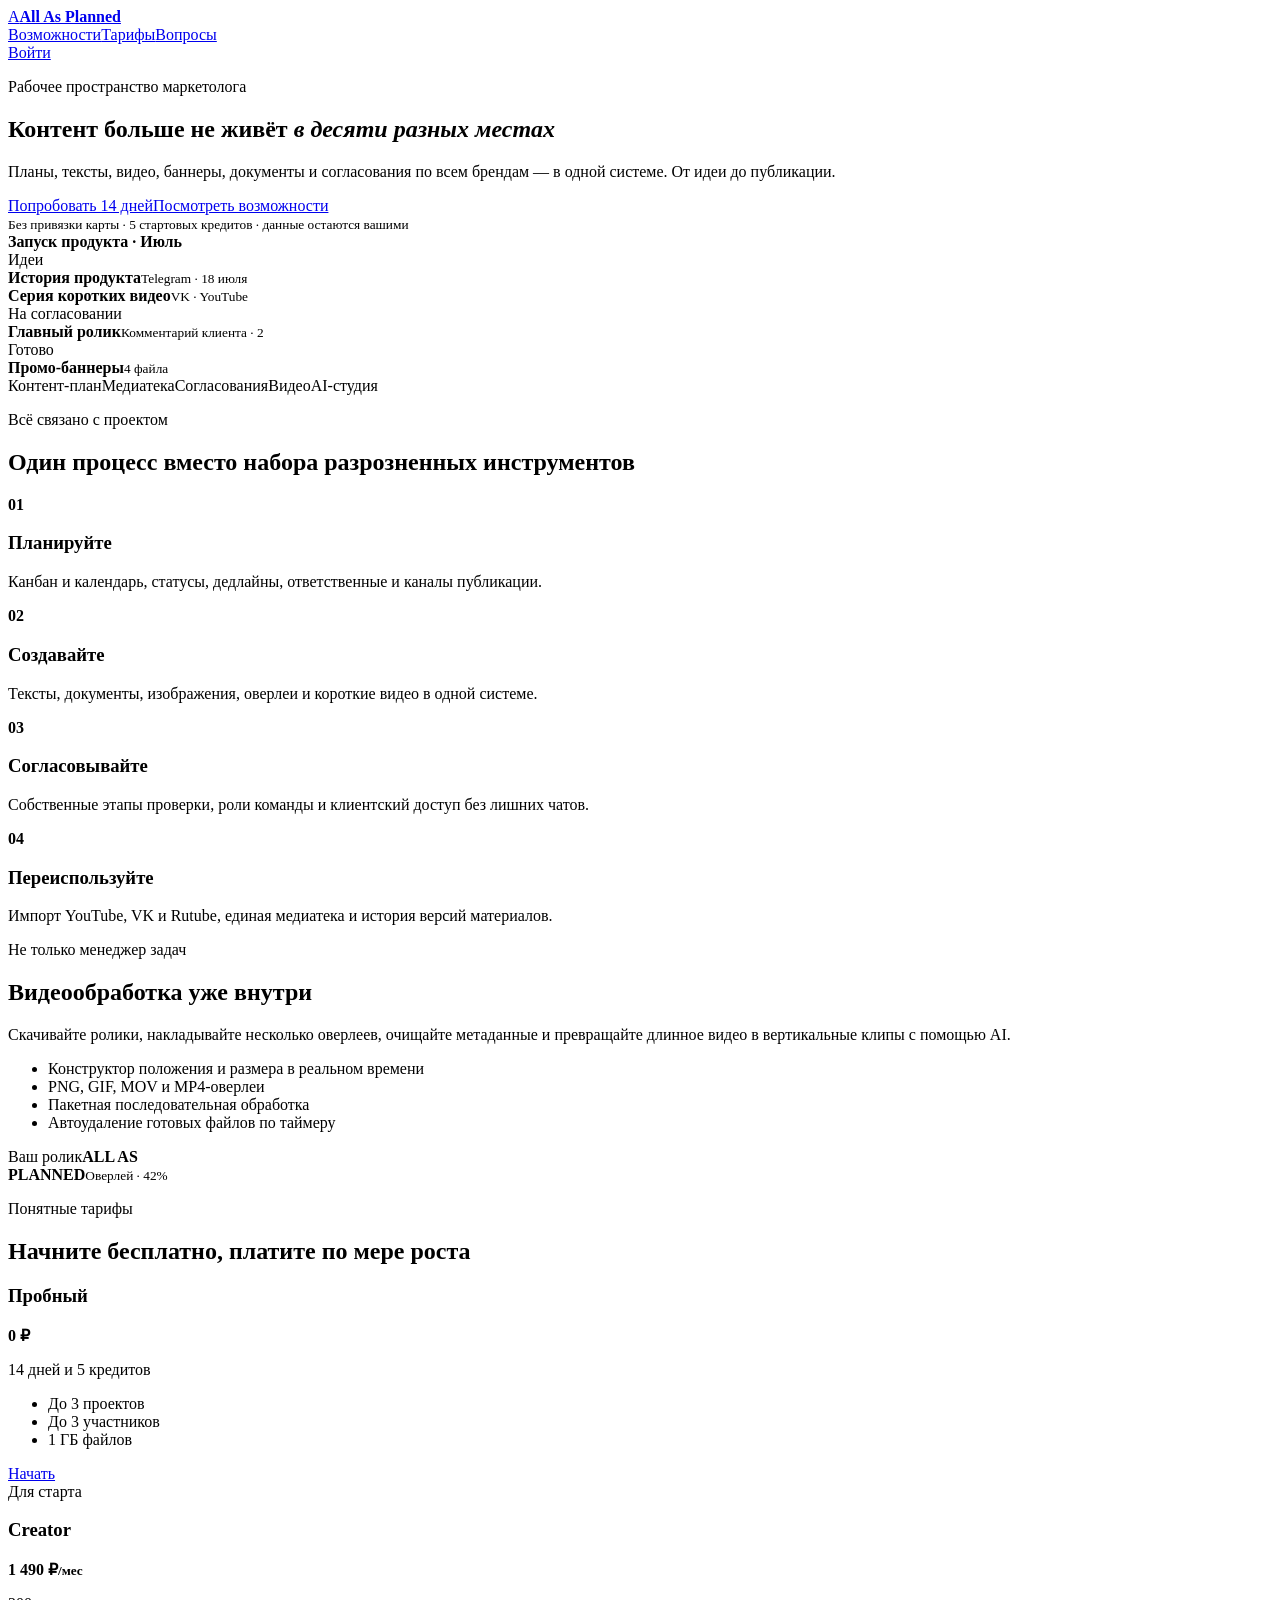
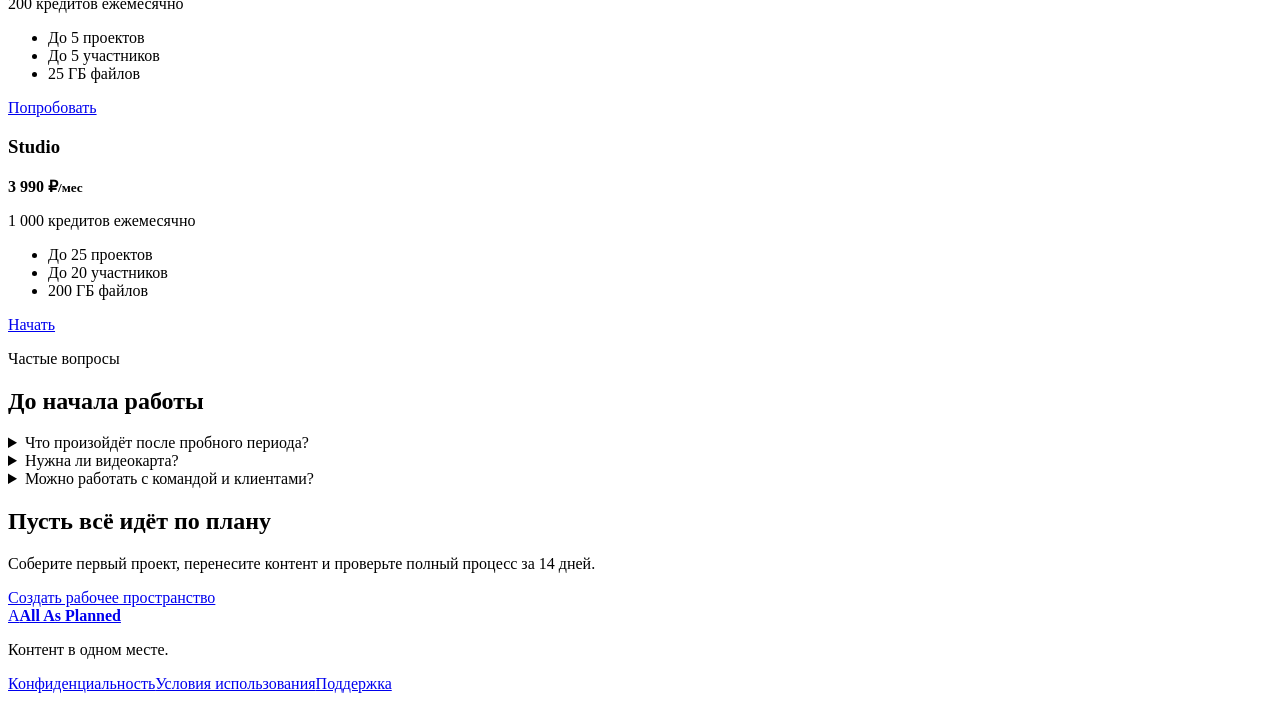
==== web/landing.html @ d91d6bf0 "Build interactive hero brand scene" ====
<!doctype html>
<html lang="ru">
<head>
  <meta charset="utf-8"><meta name="viewport" content="width=device-width,initial-scale=1">
  <meta name="description" content="All As Planned — контент-план, файлы, согласования, видео и AI в одном рабочем пространстве.">
  <title>All As Planned — маркетинг по плану</title>
  <link rel="icon" href="/assets/favicon.svg" type="image/svg+xml">
  <link rel="stylesheet" href="/assets/landing.css">
  <link rel="stylesheet" href="/assets/brand.css">
  <link rel="stylesheet" href="/assets/motion-system.css">
  <link rel="stylesheet" href="/assets/landing-motion.css">
  <link rel="stylesheet" href="/assets/hero-scene.css">
</head>
<body>
  <header class="landing-header"><a class="landing-brand" href="/"><span>A</span><b>All As Planned</b></a><nav><a href="#features">Возможности</a><a href="#pricing">Тарифы</a><a href="#faq">Вопросы</a></nav><a class="button secondary" href="/app">Войти</a></header>
  <main>
    <section class="hero"><div class="hero-copy"><p class="kicker">Рабочее пространство маркетолога</p><h1>Контент больше не живёт <em>в десяти разных местах</em></h1><p class="hero-lead">Планы, тексты, видео, баннеры, документы и согласования по всем брендам — в одной системе. От идеи до публикации.</p><div class="hero-actions"><a class="button primary" href="/app">Попробовать 14 дней</a><a class="button ghost" href="#features">Посмотреть возможности</a></div><small>Без привязки карты · 5 стартовых кредитов · данные остаются вашими</small></div><div class="hero-board" aria-label="Макет контент-плана"><div class="mock-top"><i></i><i></i><i></i><b>Запуск продукта · Июль</b></div><div class="mock-columns"><section><span>Идеи</span><article><b>История продукта</b><small>Telegram · 18 июля</small></article><article><b>Серия коротких видео</b><small>VK · YouTube</small></article></section><section><span>На согласовании</span><article class="accent"><b>Главный ролик</b><small>Комментарий клиента · 2</small></article></section><section><span>Готово</span><article class="done"><b>Промо-баннеры</b><small>4 файла</small></article></section></div></div></section>
    <section class="proof"><span>Контент-план</span><span>Медиатека</span><span>Согласования</span><span>Видео</span><span>AI-студия</span></section>
    <section id="features" class="landing-section"><p class="kicker">Всё связано с проектом</p><h2>Один процесс вместо набора разрозненных инструментов</h2><div class="feature-grid"><article><b>01</b><h3>Планируйте</h3><p>Канбан и календарь, статусы, дедлайны, ответственные и каналы публикации.</p></article><article><b>02</b><h3>Создавайте</h3><p>Тексты, документы, изображения, оверлеи и короткие видео в одной системе.</p></article><article><b>03</b><h3>Согласовывайте</h3><p>Собственные этапы проверки, роли команды и клиентский доступ без лишних чатов.</p></article><article><b>04</b><h3>Переиспользуйте</h3><p>Импорт YouTube, VK и Rutube, единая медиатека и история версий материалов.</p></article></div></section>
    <section class="video-feature"><div><p class="kicker">Не только менеджер задач</p><h2>Видеообработка уже внутри</h2><p>Скачивайте ролики, накладывайте несколько оверлеев, очищайте метаданные и превращайте длинное видео в вертикальные клипы с помощью AI.</p><ul><li>Конструктор положения и размера в реальном времени</li><li>PNG, GIF, MOV и MP4-оверлеи</li><li>Пакетная последовательная обработка</li><li>Автоудаление готовых файлов по таймеру</li></ul></div><div class="phone"><div><span>Ваш ролик</span><b>ALL AS<br>PLANNED</b><small>Оверлей · 42%</small></div></div></section>
    <section id="pricing" class="landing-section pricing"><p class="kicker">Понятные тарифы</p><h2>Начните бесплатно, платите по мере роста</h2><div class="price-grid"><article><h3>Пробный</h3><strong>0 ₽</strong><p>14 дней и 5 кредитов</p><ul><li>До 3 проектов</li><li>До 3 участников</li><li>1 ГБ файлов</li></ul><a class="button ghost" href="/app">Начать</a></article><article class="popular"><span>Для старта</span><h3>Creator</h3><strong>1 490 ₽<small>/мес</small></strong><p>200 кредитов ежемесячно</p><ul><li>До 5 проектов</li><li>До 5 участников</li><li>25 ГБ файлов</li></ul><a class="button primary" href="/app">Попробовать</a></article><article><h3>Studio</h3><strong>3 990 ₽<small>/мес</small></strong><p>1 000 кредитов ежемесячно</p><ul><li>До 25 проектов</li><li>До 20 участников</li><li>200 ГБ файлов</li></ul><a class="button ghost" href="/app">Начать</a></article></div></section>
    <section id="faq" class="landing-section faq"><p class="kicker">Частые вопросы</p><h2>До начала работы</h2><details><summary>Что произойдёт после пробного периода?</summary><p>Материалы останутся доступны для просмотра. Создание и обработка возобновятся после выбора тарифа.</p></details><details><summary>Нужна ли видеокарта?</summary><p>Нет. Основной рендер выполняет FFmpeg на CPU, а AI-задачи обращаются к внешнему API.</p></details><details><summary>Можно работать с командой и клиентами?</summary><p>Да. Доступны роли владельца, администратора, редактора, наблюдателя и клиента.</p></details></section>
    <section class="final-cta"><h2>Пусть всё идёт по плану</h2><p>Соберите первый проект, перенесите контент и проверьте полный процесс за 14 дней.</p><a class="button primary" href="/app">Создать рабочее пространство</a></section>
  </main>
  <footer><a class="landing-brand" href="/"><span>A</span><b>All As Planned</b></a><p>Контент в одном месте.</p><nav><a href="/privacy">Конфиденциальность</a><a href="/terms">Условия использования</a><a href="mailto:support@allasplanned.ru">Поддержка</a></nav></footer>
  <script src="/assets/motion-system.js" defer></script>
  <script src="/assets/landing.js" defer></script>
</body></html>
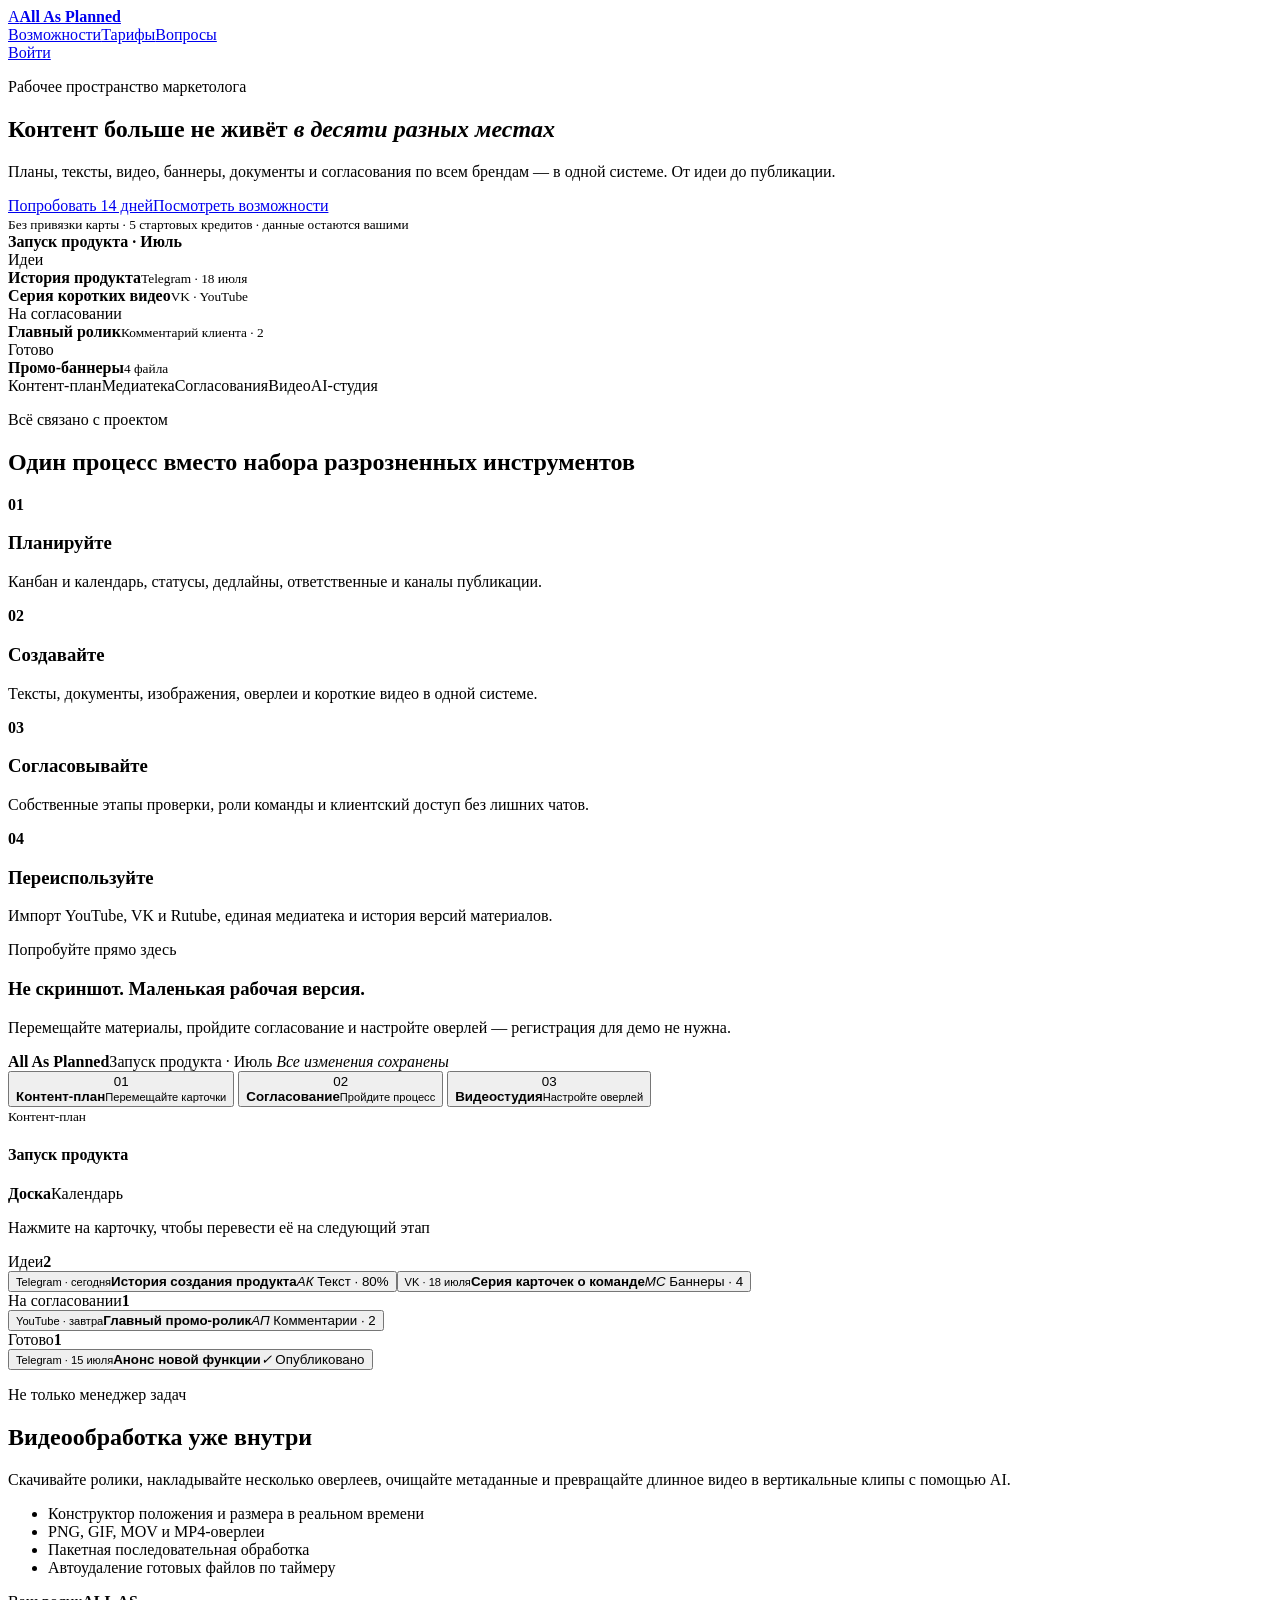
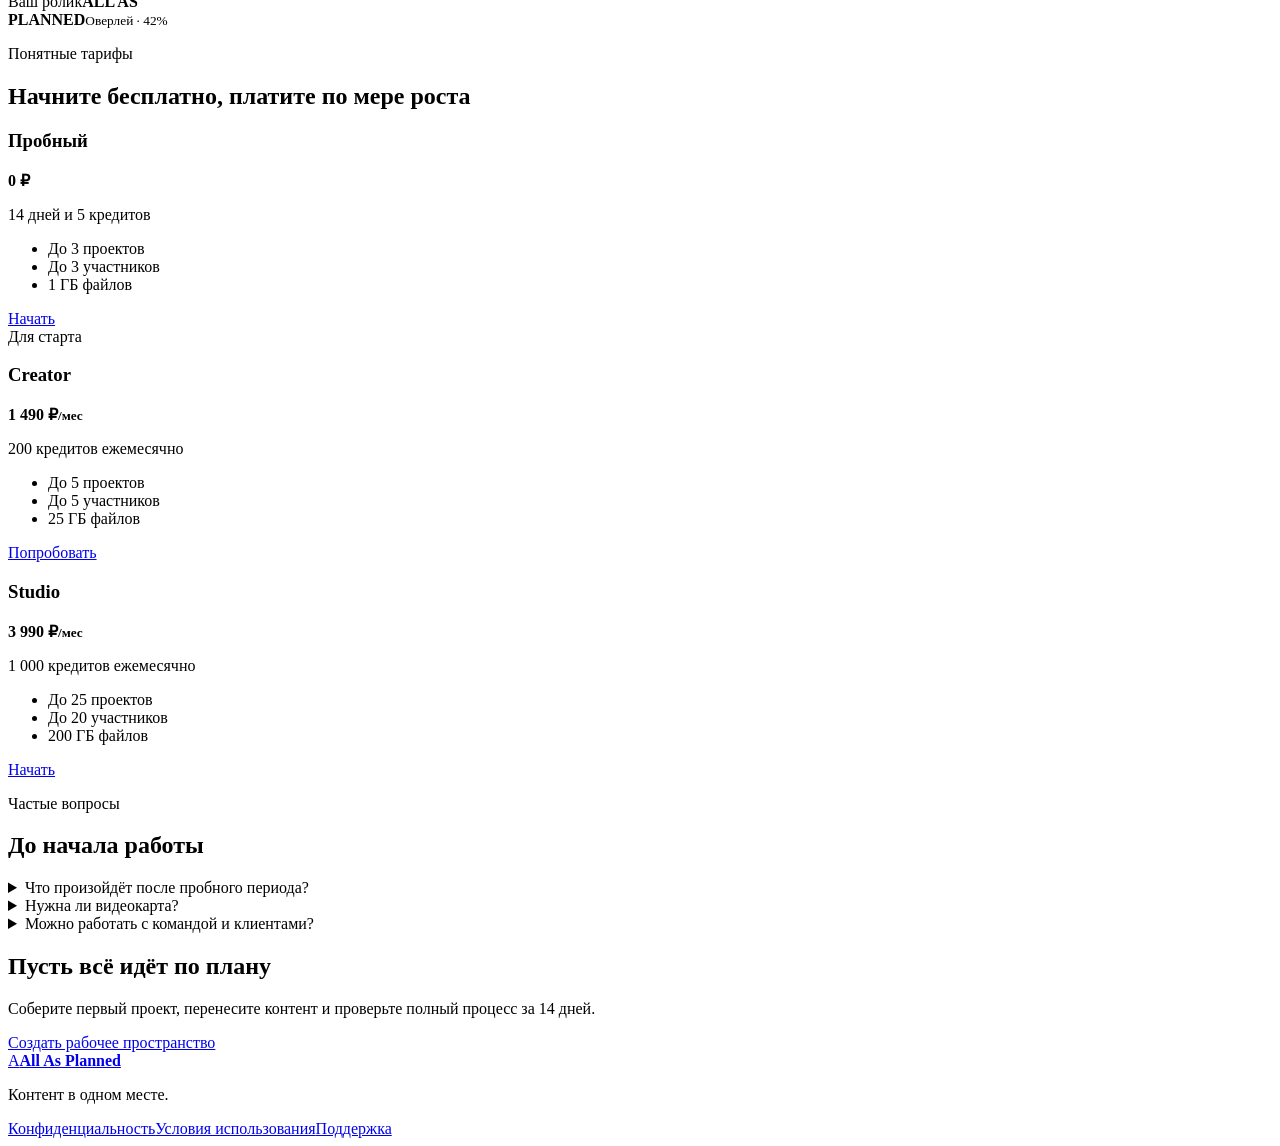
==== commit 3683860c: "Add interactive product feature demos" ====
--- a/web/landing.html
+++ b/web/landing.html
@@ -10,13 +10,72 @@
   <link rel="stylesheet" href="/assets/motion-system.css">
   <link rel="stylesheet" href="/assets/landing-motion.css">
   <link rel="stylesheet" href="/assets/hero-scene.css">
+  <link rel="stylesheet" href="/assets/scroll-story.css">
+  <link rel="stylesheet" href="/assets/product-demo.css">
 </head>
 <body>
   <header class="landing-header"><a class="landing-brand" href="/"><span>A</span><b>All As Planned</b></a><nav><a href="#features">Возможности</a><a href="#pricing">Тарифы</a><a href="#faq">Вопросы</a></nav><a class="button secondary" href="/app">Войти</a></header>
   <main>
     <section class="hero"><div class="hero-copy"><p class="kicker">Рабочее пространство маркетолога</p><h1>Контент больше не живёт <em>в десяти разных местах</em></h1><p class="hero-lead">Планы, тексты, видео, баннеры, документы и согласования по всем брендам — в одной системе. От идеи до публикации.</p><div class="hero-actions"><a class="button primary" href="/app">Попробовать 14 дней</a><a class="button ghost" href="#features">Посмотреть возможности</a></div><small>Без привязки карты · 5 стартовых кредитов · данные остаются вашими</small></div><div class="hero-board" aria-label="Макет контент-плана"><div class="mock-top"><i></i><i></i><i></i><b>Запуск продукта · Июль</b></div><div class="mock-columns"><section><span>Идеи</span><article><b>История продукта</b><small>Telegram · 18 июля</small></article><article><b>Серия коротких видео</b><small>VK · YouTube</small></article></section><section><span>На согласовании</span><article class="accent"><b>Главный ролик</b><small>Комментарий клиента · 2</small></article></section><section><span>Готово</span><article class="done"><b>Промо-баннеры</b><small>4 файла</small></article></section></div></div></section>
     <section class="proof"><span>Контент-план</span><span>Медиатека</span><span>Согласования</span><span>Видео</span><span>AI-студия</span></section>
-    <section id="features" class="landing-section"><p class="kicker">Всё связано с проектом</p><h2>Один процесс вместо набора разрозненных инструментов</h2><div class="feature-grid"><article><b>01</b><h3>Планируйте</h3><p>Канбан и календарь, статусы, дедлайны, ответственные и каналы публикации.</p></article><article><b>02</b><h3>Создавайте</h3><p>Тексты, документы, изображения, оверлеи и короткие видео в одной системе.</p></article><article><b>03</b><h3>Согласовывайте</h3><p>Собственные этапы проверки, роли команды и клиентский доступ без лишних чатов.</p></article><article><b>04</b><h3>Переиспользуйте</h3><p>Импорт YouTube, VK и Rutube, единая медиатека и история версий материалов.</p></article></div></section>
+    <section id="features" class="landing-section"><p class="kicker">Всё связано с проектом</p><h2>Один процесс вместо набора разрозненных инструментов</h2><div class="feature-grid"><article><b>01</b><h3>Планируйте</h3><p>Канбан и календарь, статусы, дедлайны, ответственные и каналы публикации.</p></article><article><b>02</b><h3>Создавайте</h3><p>Тексты, документы, изображения, оверлеи и короткие видео в одной системе.</p></article><article><b>03</b><h3>Согласовывайте</h3><p>Собственные этапы проверки, роли команды и клиентский доступ без лишних чатов.</p></article><article><b>04</b><h3>Переиспользуйте</h3><p>Импорт YouTube, VK и Rutube, единая медиатека и история версий материалов.</p></article></div>
+      <div id="product-demo" class="product-demo">
+        <div class="product-demo-intro">
+          <div><p class="kicker">Попробуйте прямо здесь</p><h3>Не скриншот. Маленькая рабочая версия.</h3></div>
+          <p>Перемещайте материалы, пройдите согласование и настройте оверлей — регистрация для демо не нужна.</p>
+        </div>
+        <div class="demo-shell">
+          <div class="demo-shell-topbar"><div class="demo-window-dots" aria-hidden="true"><i></i><i></i><i></i></div><b>All As Planned</b><span>Запуск продукта · Июль</span><em><i></i> Все изменения сохранены</em></div>
+          <div class="demo-shell-body">
+            <div class="demo-tabs" role="tablist" aria-label="Интерактивные возможности продукта">
+              <button type="button" role="tab" id="demo-tab-plan" aria-controls="demo-panel-plan" aria-selected="true" tabindex="0" data-demo-target="plan"><span>01</span><div><b>Контент-план</b><small>Перемещайте карточки</small></div></button>
+              <button type="button" role="tab" id="demo-tab-approval" aria-controls="demo-panel-approval" aria-selected="false" tabindex="-1" data-demo-target="approval"><span>02</span><div><b>Согласование</b><small>Пройдите процесс</small></div></button>
+              <button type="button" role="tab" id="demo-tab-studio" aria-controls="demo-panel-studio" aria-selected="false" tabindex="-1" data-demo-target="studio"><span>03</span><div><b>Видеостудия</b><small>Настройте оверлей</small></div></button>
+            </div>
+            <div class="demo-workspace">
+              <section id="demo-panel-plan" class="demo-panel demo-plan-panel is-active" role="tabpanel" aria-labelledby="demo-tab-plan" data-demo-panel="plan">
+                <div class="demo-panel-heading"><div><small>Контент-план</small><h4>Запуск продукта</h4></div><div class="demo-view-switch" aria-hidden="true"><b>Доска</b><span>Календарь</span></div></div>
+                <p class="demo-instruction"><i></i> Нажмите на карточку, чтобы перевести её на следующий этап</p>
+                <div class="demo-kanban" data-demo-board>
+                  <div data-demo-column="ideas"><header><span>Идеи</span><b>2</b></header><button type="button" class="demo-content-card violet" data-demo-card><small>Telegram · сегодня</small><b>История создания продукта</b><span><i>АК</i> Текст · 80%</span></button><button type="button" class="demo-content-card" data-demo-card><small>VK · 18 июля</small><b>Серия карточек о команде</b><span><i>МС</i> Баннеры · 4</span></button></div>
+                  <div data-demo-column="review"><header><span>На согласовании</span><b>1</b></header><button type="button" class="demo-content-card mint" data-demo-card><small>YouTube · завтра</small><b>Главный промо-ролик</b><span><i>АП</i> Комментарии · 2</span></button></div>
+                  <div data-demo-column="ready"><header><span>Готово</span><b>1</b></header><button type="button" class="demo-content-card done" data-demo-card><small>Telegram · 15 июля</small><b>Анонс новой функции</b><span><i>✓</i> Опубликовано</span></button></div>
+                </div>
+              </section>
+              <section id="demo-panel-approval" class="demo-panel demo-approval-panel" role="tabpanel" aria-labelledby="demo-tab-approval" data-demo-panel="approval" hidden>
+                <div class="demo-panel-heading"><div><small>Процесс согласования</small><h4>Главный промо-ролик</h4></div><span class="demo-status-pill" data-approval-status>Ожидает редактуру</span></div>
+                <div class="demo-approval-layout">
+                  <div class="demo-asset-preview"><div class="demo-play"><i></i></div><span>00:24 / 01:00</span><b>Летняя кампания</b></div>
+                  <div class="demo-approval-flow">
+                    <p>Выберите этап, чтобы увидеть движение материала</p>
+                    <div class="demo-approval-steps">
+                      <button type="button" class="is-current" data-approval-step="0"><i>1</i><div><b>Редактура</b><small>Мария · сейчас</small></div></button>
+                      <button type="button" data-approval-step="1"><i>2</i><div><b>Клиент</b><small>Алексей · следующий</small></div></button>
+                      <button type="button" data-approval-step="2"><i>3</i><div><b>Готово</b><small>Можно публиковать</small></div></button>
+                    </div>
+                    <blockquote data-approval-message>«Проверяю текст и тайминг финального кадра»<small>Мария, редактор</small></blockquote>
+                  </div>
+                </div>
+              </section>
+              <section id="demo-panel-studio" class="demo-panel demo-studio-panel" role="tabpanel" aria-labelledby="demo-tab-studio" data-demo-panel="studio" hidden>
+                <div class="demo-panel-heading"><div><small>Видеостудия</small><h4>Оверлей в реальном времени</h4></div><span class="demo-status-pill ready"><i></i> Предпросмотр</span></div>
+                <div class="demo-studio-layout">
+                  <div class="demo-video-stage" data-demo-stage><div class="demo-video-scene"><span>ALL AS PLANNED</span><small>Контент без хаоса</small></div><button type="button" class="demo-overlay-object" data-demo-overlay aria-label="Перетащите оверлей по видео"><i></i><b>AAP</b><span>перетащите</span></button><div class="demo-video-time"><i></i><span>00:12</span></div></div>
+                  <div class="demo-studio-controls">
+                    <p>Перетащите логотип или используйте настройки</p>
+                    <label><span>Размер <b data-demo-size-value>42%</b></span><input type="range" min="20" max="100" value="42" data-demo-size></label>
+                    <label><span>По вертикали <b data-demo-y-value>72%</b></span><input type="range" min="8" max="92" value="72" data-demo-y></label>
+                    <label><span>Прозрачность <b data-demo-opacity-value>68%</b></span><input type="range" min="15" max="100" value="68" data-demo-opacity></label>
+                    <div class="demo-formats"><span>PNG</span><span>GIF</span><span>MOV</span><span>MP4</span></div>
+                  </div>
+                </div>
+              </section>
+              <p class="demo-live-region" aria-live="polite" data-demo-live></p>
+            </div>
+          </div>
+        </div>
+      </div>
+    </section>
     <section class="video-feature"><div><p class="kicker">Не только менеджер задач</p><h2>Видеообработка уже внутри</h2><p>Скачивайте ролики, накладывайте несколько оверлеев, очищайте метаданные и превращайте длинное видео в вертикальные клипы с помощью AI.</p><ul><li>Конструктор положения и размера в реальном времени</li><li>PNG, GIF, MOV и MP4-оверлеи</li><li>Пакетная последовательная обработка</li><li>Автоудаление готовых файлов по таймеру</li></ul></div><div class="phone"><div><span>Ваш ролик</span><b>ALL AS<br>PLANNED</b><small>Оверлей · 42%</small></div></div></section>
     <section id="pricing" class="landing-section pricing"><p class="kicker">Понятные тарифы</p><h2>Начните бесплатно, платите по мере роста</h2><div class="price-grid"><article><h3>Пробный</h3><strong>0 ₽</strong><p>14 дней и 5 кредитов</p><ul><li>До 3 проектов</li><li>До 3 участников</li><li>1 ГБ файлов</li></ul><a class="button ghost" href="/app">Начать</a></article><article class="popular"><span>Для старта</span><h3>Creator</h3><strong>1 490 ₽<small>/мес</small></strong><p>200 кредитов ежемесячно</p><ul><li>До 5 проектов</li><li>До 5 участников</li><li>25 ГБ файлов</li></ul><a class="button primary" href="/app">Попробовать</a></article><article><h3>Studio</h3><strong>3 990 ₽<small>/мес</small></strong><p>1 000 кредитов ежемесячно</p><ul><li>До 25 проектов</li><li>До 20 участников</li><li>200 ГБ файлов</li></ul><a class="button ghost" href="/app">Начать</a></article></div></section>
     <section id="faq" class="landing-section faq"><p class="kicker">Частые вопросы</p><h2>До начала работы</h2><details><summary>Что произойдёт после пробного периода?</summary><p>Материалы останутся доступны для просмотра. Создание и обработка возобновятся после выбора тарифа.</p></details><details><summary>Нужна ли видеокарта?</summary><p>Нет. Основной рендер выполняет FFmpeg на CPU, а AI-задачи обращаются к внешнему API.</p></details><details><summary>Можно работать с командой и клиентами?</summary><p>Да. Доступны роли владельца, администратора, редактора, наблюдателя и клиента.</p></details></section>
@@ -24,5 +83,7 @@
   </main>
   <footer><a class="landing-brand" href="/"><span>A</span><b>All As Planned</b></a><p>Контент в одном месте.</p><nav><a href="/privacy">Конфиденциальность</a><a href="/terms">Условия использования</a><a href="mailto:support@allasplanned.ru">Поддержка</a></nav></footer>
   <script src="/assets/motion-system.js" defer></script>
+  <script src="/assets/product-demo.js" defer></script>
+  <script src="/assets/scroll-story.js" defer></script>
   <script src="/assets/landing.js" defer></script>
 </body></html>
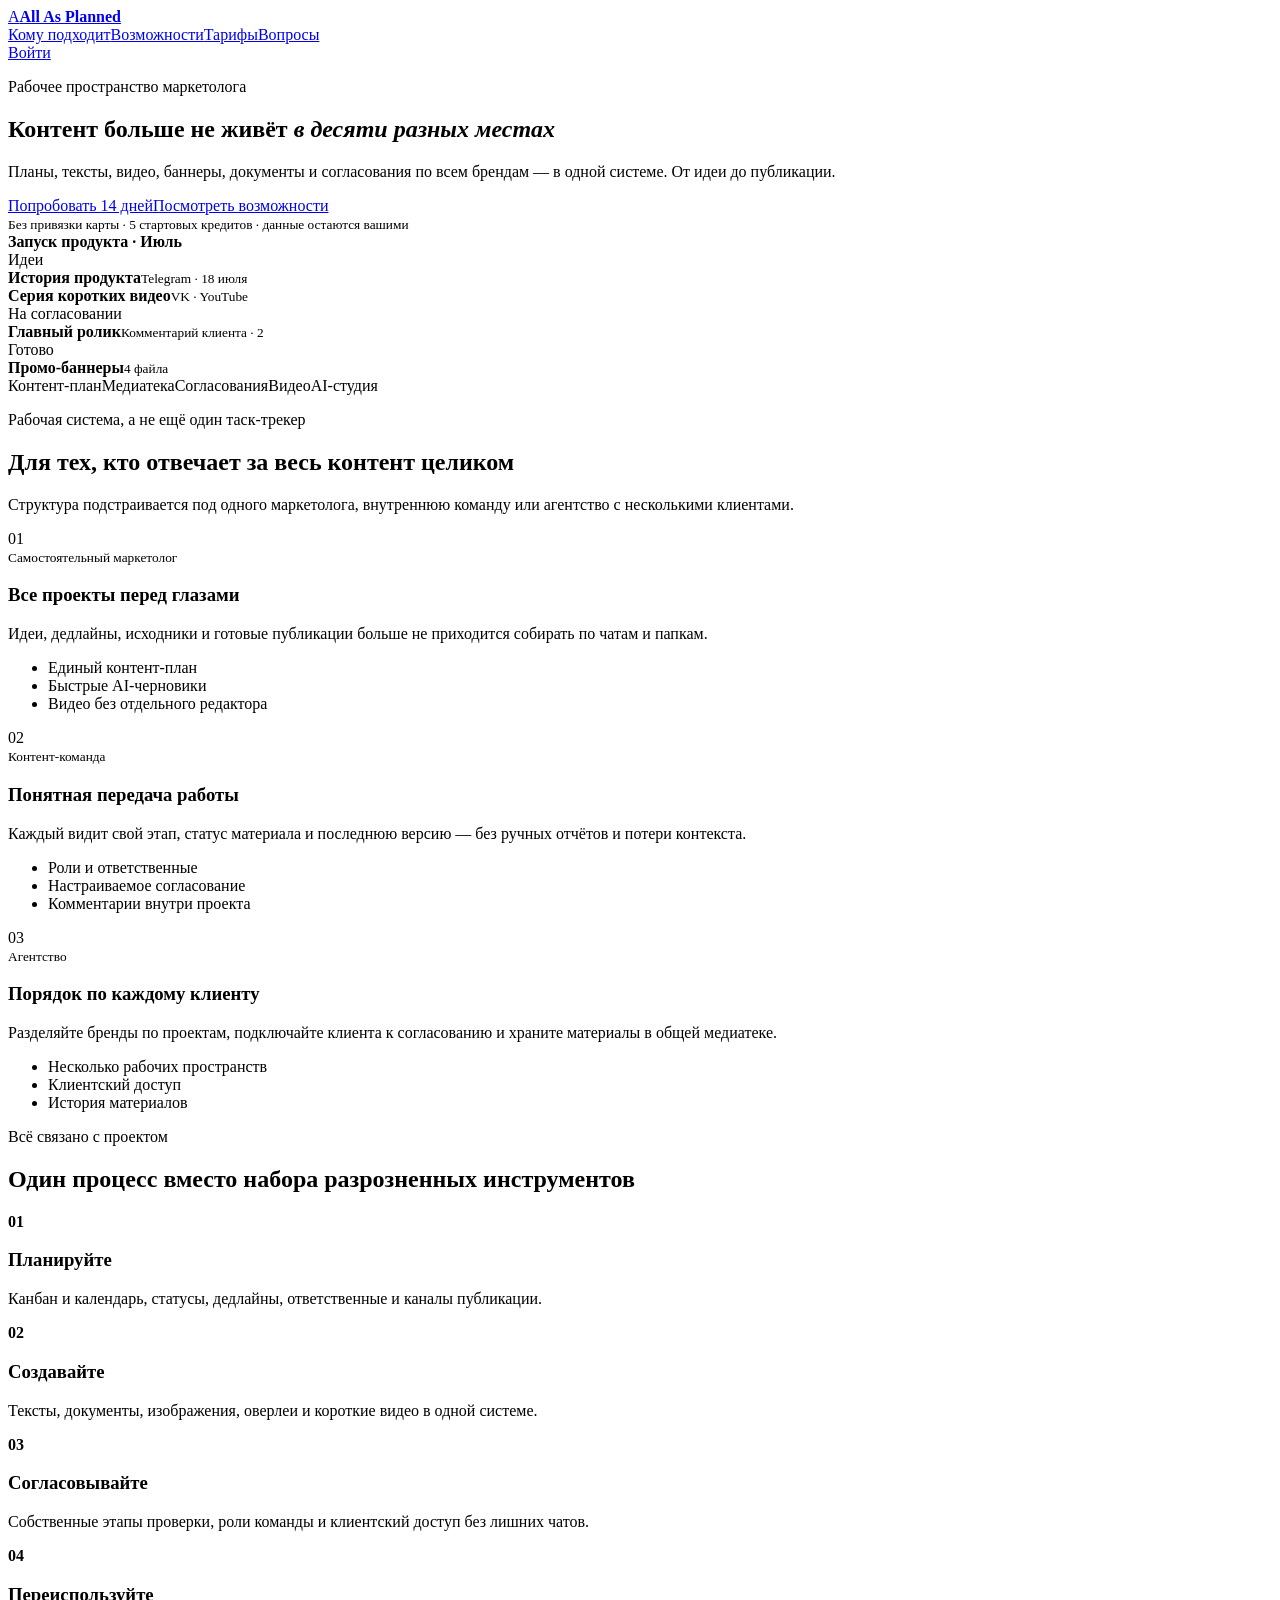
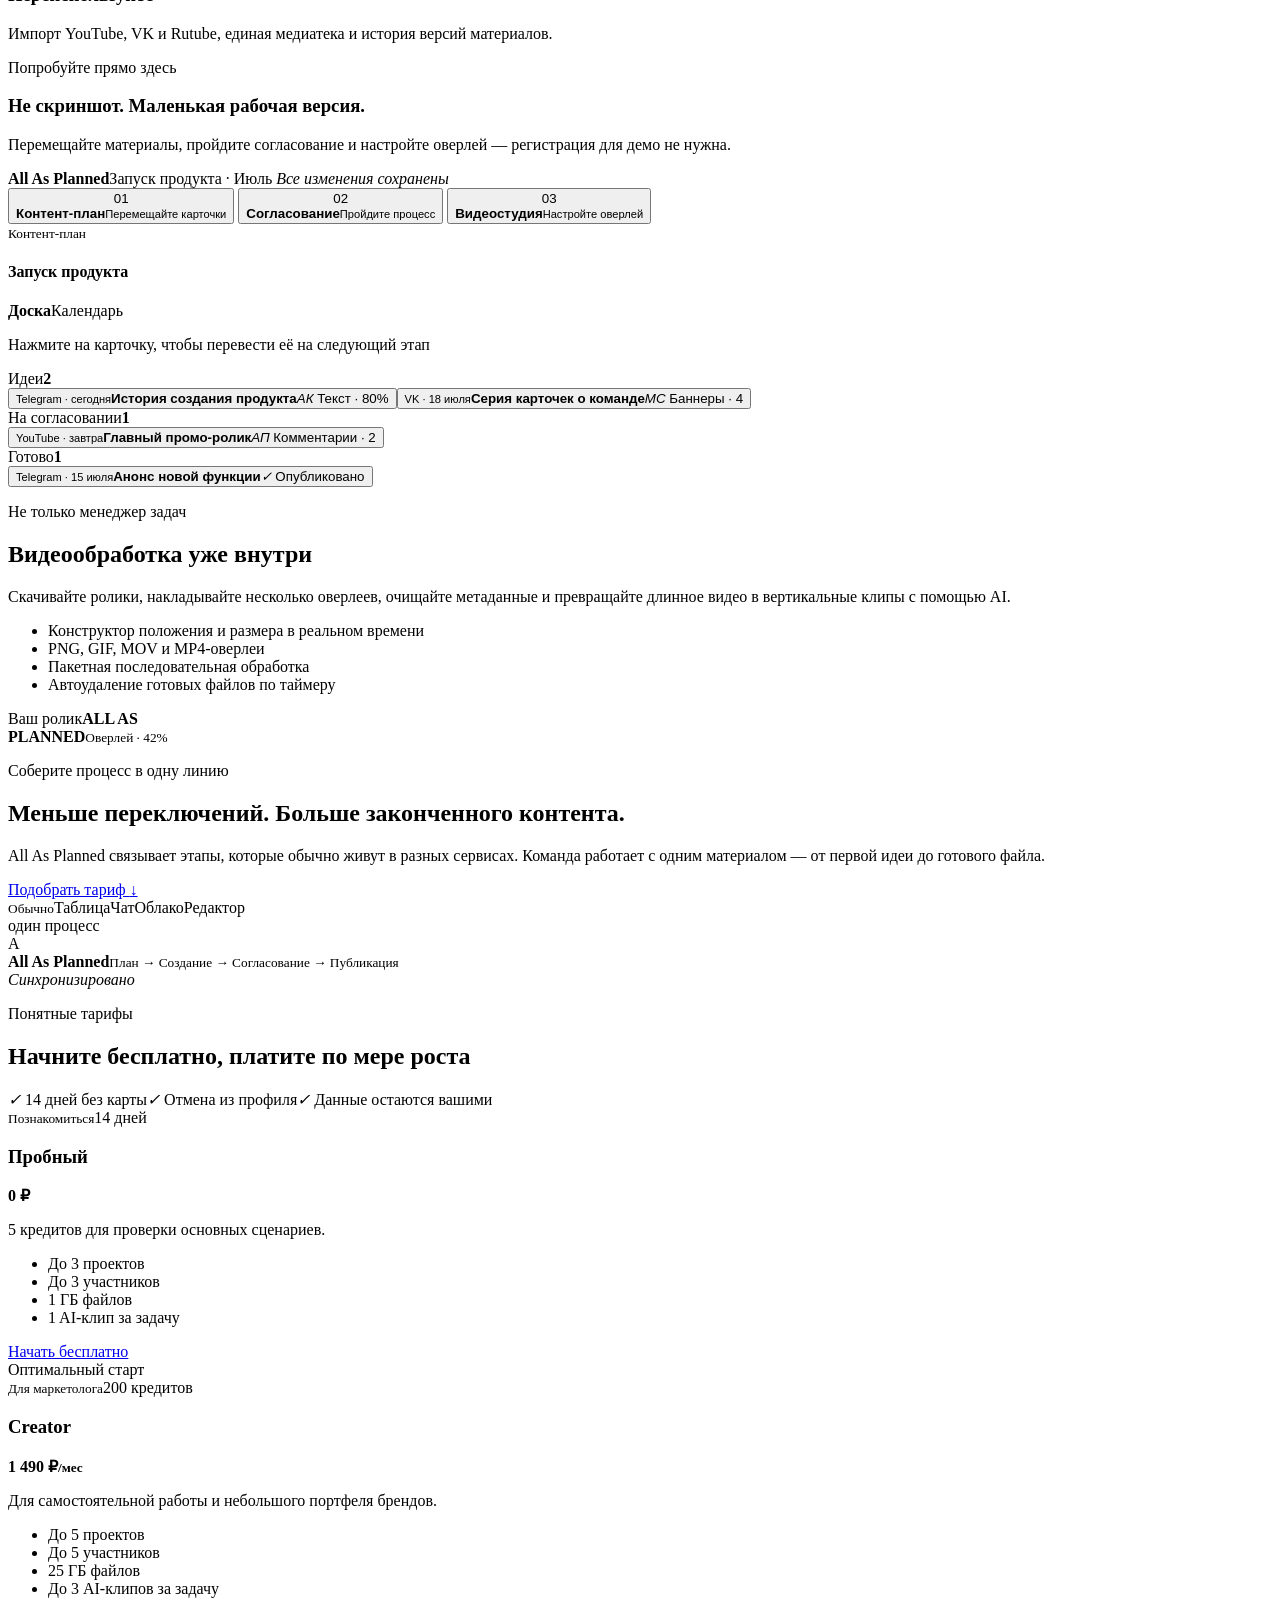
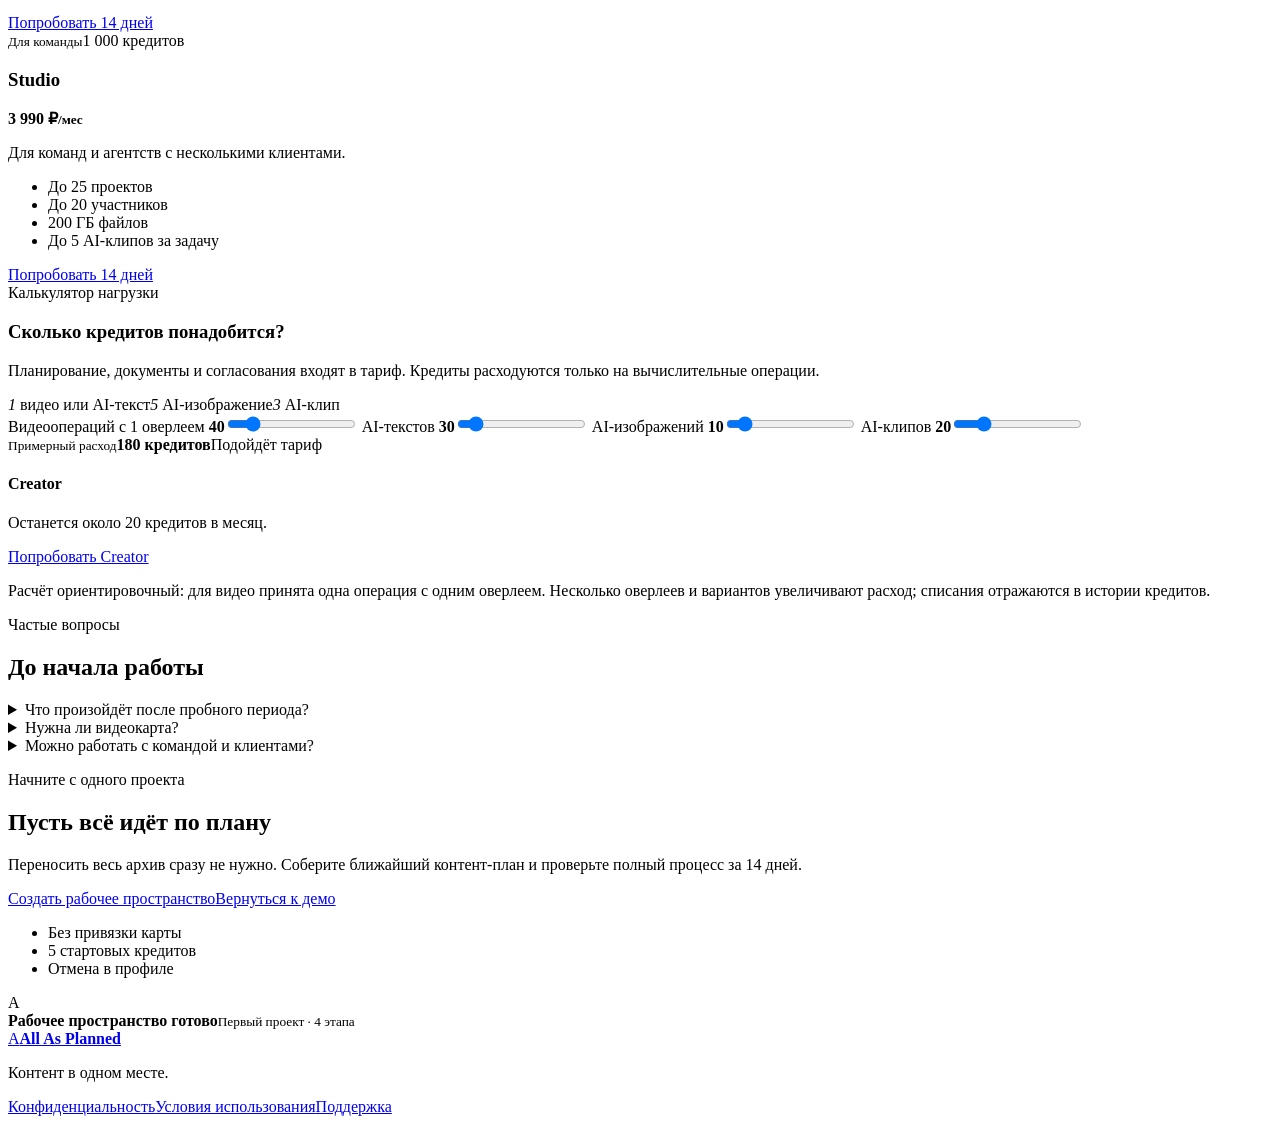
==== commit 630be542: "Strengthen commercial landing conversion" ====
--- a/web/landing.html
+++ b/web/landing.html
@@ -12,12 +12,21 @@
   <link rel="stylesheet" href="/assets/hero-scene.css">
   <link rel="stylesheet" href="/assets/scroll-story.css">
   <link rel="stylesheet" href="/assets/product-demo.css">
+  <link rel="stylesheet" href="/assets/commercial.css">
 </head>
 <body>
-  <header class="landing-header"><a class="landing-brand" href="/"><span>A</span><b>All As Planned</b></a><nav><a href="#features">Возможности</a><a href="#pricing">Тарифы</a><a href="#faq">Вопросы</a></nav><a class="button secondary" href="/app">Войти</a></header>
+  <header class="landing-header"><a class="landing-brand" href="/"><span>A</span><b>All As Planned</b></a><nav><a href="#teams">Кому подходит</a><a href="#features">Возможности</a><a href="#pricing">Тарифы</a><a href="#faq">Вопросы</a></nav><a class="button secondary" href="/app">Войти</a></header>
   <main>
     <section class="hero"><div class="hero-copy"><p class="kicker">Рабочее пространство маркетолога</p><h1>Контент больше не живёт <em>в десяти разных местах</em></h1><p class="hero-lead">Планы, тексты, видео, баннеры, документы и согласования по всем брендам — в одной системе. От идеи до публикации.</p><div class="hero-actions"><a class="button primary" href="/app">Попробовать 14 дней</a><a class="button ghost" href="#features">Посмотреть возможности</a></div><small>Без привязки карты · 5 стартовых кредитов · данные остаются вашими</small></div><div class="hero-board" aria-label="Макет контент-плана"><div class="mock-top"><i></i><i></i><i></i><b>Запуск продукта · Июль</b></div><div class="mock-columns"><section><span>Идеи</span><article><b>История продукта</b><small>Telegram · 18 июля</small></article><article><b>Серия коротких видео</b><small>VK · YouTube</small></article></section><section><span>На согласовании</span><article class="accent"><b>Главный ролик</b><small>Комментарий клиента · 2</small></article></section><section><span>Готово</span><article class="done"><b>Промо-баннеры</b><small>4 файла</small></article></section></div></div></section>
     <section class="proof"><span>Контент-план</span><span>Медиатека</span><span>Согласования</span><span>Видео</span><span>AI-студия</span></section>
+    <section id="teams" class="audience-section">
+      <div class="commercial-heading"><div><p class="kicker">Рабочая система, а не ещё один таск-трекер</p><h2>Для тех, кто отвечает за весь контент целиком</h2></div><p>Структура подстраивается под одного маркетолога, внутреннюю команду или агентство с несколькими клиентами.</p></div>
+      <div class="audience-grid">
+        <article><div class="audience-icon"><span>01</span><i></i></div><small>Самостоятельный маркетолог</small><h3>Все проекты перед глазами</h3><p>Идеи, дедлайны, исходники и готовые публикации больше не приходится собирать по чатам и папкам.</p><ul><li>Единый контент-план</li><li>Быстрые AI-черновики</li><li>Видео без отдельного редактора</li></ul></article>
+        <article class="is-emphasized"><div class="audience-icon"><span>02</span><i></i></div><small>Контент-команда</small><h3>Понятная передача работы</h3><p>Каждый видит свой этап, статус материала и последнюю версию — без ручных отчётов и потери контекста.</p><ul><li>Роли и ответственные</li><li>Настраиваемое согласование</li><li>Комментарии внутри проекта</li></ul></article>
+        <article><div class="audience-icon"><span>03</span><i></i></div><small>Агентство</small><h3>Порядок по каждому клиенту</h3><p>Разделяйте бренды по проектам, подключайте клиента к согласованию и храните материалы в общей медиатеке.</p><ul><li>Несколько рабочих пространств</li><li>Клиентский доступ</li><li>История материалов</li></ul></article>
+      </div>
+    </section>
     <section id="features" class="landing-section"><p class="kicker">Всё связано с проектом</p><h2>Один процесс вместо набора разрозненных инструментов</h2><div class="feature-grid"><article><b>01</b><h3>Планируйте</h3><p>Канбан и календарь, статусы, дедлайны, ответственные и каналы публикации.</p></article><article><b>02</b><h3>Создавайте</h3><p>Тексты, документы, изображения, оверлеи и короткие видео в одной системе.</p></article><article><b>03</b><h3>Согласовывайте</h3><p>Собственные этапы проверки, роли команды и клиентский доступ без лишних чатов.</p></article><article><b>04</b><h3>Переиспользуйте</h3><p>Импорт YouTube, VK и Rutube, единая медиатека и история версий материалов.</p></article></div>
       <div id="product-demo" class="product-demo">
         <div class="product-demo-intro">
@@ -77,13 +86,40 @@
       </div>
     </section>
     <section class="video-feature"><div><p class="kicker">Не только менеджер задач</p><h2>Видеообработка уже внутри</h2><p>Скачивайте ролики, накладывайте несколько оверлеев, очищайте метаданные и превращайте длинное видео в вертикальные клипы с помощью AI.</p><ul><li>Конструктор положения и размера в реальном времени</li><li>PNG, GIF, MOV и MP4-оверлеи</li><li>Пакетная последовательная обработка</li><li>Автоудаление готовых файлов по таймеру</li></ul></div><div class="phone"><div><span>Ваш ролик</span><b>ALL AS<br>PLANNED</b><small>Оверлей · 42%</small></div></div></section>
-    <section id="pricing" class="landing-section pricing"><p class="kicker">Понятные тарифы</p><h2>Начните бесплатно, платите по мере роста</h2><div class="price-grid"><article><h3>Пробный</h3><strong>0 ₽</strong><p>14 дней и 5 кредитов</p><ul><li>До 3 проектов</li><li>До 3 участников</li><li>1 ГБ файлов</li></ul><a class="button ghost" href="/app">Начать</a></article><article class="popular"><span>Для старта</span><h3>Creator</h3><strong>1 490 ₽<small>/мес</small></strong><p>200 кредитов ежемесячно</p><ul><li>До 5 проектов</li><li>До 5 участников</li><li>25 ГБ файлов</li></ul><a class="button primary" href="/app">Попробовать</a></article><article><h3>Studio</h3><strong>3 990 ₽<small>/мес</small></strong><p>1 000 кредитов ежемесячно</p><ul><li>До 25 проектов</li><li>До 20 участников</li><li>200 ГБ файлов</li></ul><a class="button ghost" href="/app">Начать</a></article></div></section>
+    <section class="value-section">
+      <div class="value-copy"><p class="kicker">Соберите процесс в одну линию</p><h2>Меньше переключений. Больше законченного контента.</h2><p>All As Planned связывает этапы, которые обычно живут в разных сервисах. Команда работает с одним материалом — от первой идеи до готового файла.</p><a class="button ghost" href="#pricing">Подобрать тариф <span aria-hidden="true">↓</span></a></div>
+      <div class="value-flow" aria-label="Сравнение разрозненного и единого процесса">
+        <div class="value-before"><small>Обычно</small><span style="--value-x:4%;--value-y:8%">Таблица</span><span style="--value-x:55%;--value-y:1%">Чат</span><span style="--value-x:18%;--value-y:57%">Облако</span><span style="--value-x:63%;--value-y:64%">Редактор</span><i></i><i></i><i></i></div>
+        <div class="value-arrow"><i></i><span>один процесс</span></div>
+        <div class="value-after"><div class="value-brand-mark">A</div><div><b>All As Planned</b><small>План → Создание → Согласование → Публикация</small></div><em><i></i> Синхронизировано</em></div>
+      </div>
+    </section>
+    <section id="pricing" class="landing-section pricing">
+      <div class="pricing-heading"><div><p class="kicker">Понятные тарифы</p><h2>Начните бесплатно, платите по мере роста</h2></div><div class="pricing-assurance"><span><i>✓</i> 14 дней без карты</span><span><i>✓</i> Отмена из профиля</span><span><i>✓</i> Данные остаются вашими</span></div></div>
+      <div class="price-grid">
+        <article><div class="plan-topline"><small>Познакомиться</small><span>14 дней</span></div><h3>Пробный</h3><strong>0 ₽</strong><p>5 кредитов для проверки основных сценариев.</p><ul><li>До 3 проектов</li><li>До 3 участников</li><li>1 ГБ файлов</li><li>1 AI-клип за задачу</li></ul><a class="button ghost" href="/app">Начать бесплатно</a></article>
+        <article class="popular"><span class="popular-label">Оптимальный старт</span><div class="plan-topline"><small>Для маркетолога</small><span>200 кредитов</span></div><h3>Creator</h3><strong>1 490 ₽<small>/мес</small></strong><p>Для самостоятельной работы и небольшого портфеля брендов.</p><ul><li>До 5 проектов</li><li>До 5 участников</li><li>25 ГБ файлов</li><li>До 3 AI-клипов за задачу</li></ul><a class="button primary" href="/app">Попробовать 14 дней</a></article>
+        <article><div class="plan-topline"><small>Для команды</small><span>1 000 кредитов</span></div><h3>Studio</h3><strong>3 990 ₽<small>/мес</small></strong><p>Для команд и агентств с несколькими клиентами.</p><ul><li>До 25 проектов</li><li>До 20 участников</li><li>200 ГБ файлов</li><li>До 5 AI-клипов за задачу</li></ul><a class="button ghost" href="/app">Попробовать 14 дней</a></article>
+      </div>
+      <div class="credit-calculator" id="credit-calculator">
+        <div class="credit-calculator-copy"><span>Калькулятор нагрузки</span><h3>Сколько кредитов понадобится?</h3><p>Планирование, документы и согласования входят в тариф. Кредиты расходуются только на вычислительные операции.</p><div class="credit-legend"><span><i>1</i> видео или AI-текст</span><span><i>5</i> AI-изображение</span><span><i>3</i> AI-клип</span></div></div>
+        <div class="credit-inputs">
+          <label><span>Видеоопераций с 1 оверлеем <b data-credit-value="videos">40</b></span><input type="range" min="0" max="250" value="40" data-credit-input="videos" data-credit-cost="1"></label>
+          <label><span>AI-текстов <b data-credit-value="texts">30</b></span><input type="range" min="0" max="300" value="30" data-credit-input="texts" data-credit-cost="1"></label>
+          <label><span>AI-изображений <b data-credit-value="images">10</b></span><input type="range" min="0" max="100" value="10" data-credit-input="images" data-credit-cost="5"></label>
+          <label><span>AI-клипов <b data-credit-value="clips">20</b></span><input type="range" min="0" max="100" value="20" data-credit-input="clips" data-credit-cost="3"></label>
+        </div>
+        <div class="credit-result" aria-live="polite"><small>Примерный расход</small><strong><b data-credit-total>180</b> кредитов</strong><span>Подойдёт тариф</span><h4 data-credit-plan>Creator</h4><p data-credit-note>Останется около 20 кредитов в месяц.</p><a class="button primary" href="/app" data-credit-action>Попробовать Creator</a></div>
+      </div>
+      <p class="pricing-footnote">Расчёт ориентировочный: для видео принята одна операция с одним оверлеем. Несколько оверлеев и вариантов увеличивают расход; списания отражаются в истории кредитов.</p>
+    </section>
     <section id="faq" class="landing-section faq"><p class="kicker">Частые вопросы</p><h2>До начала работы</h2><details><summary>Что произойдёт после пробного периода?</summary><p>Материалы останутся доступны для просмотра. Создание и обработка возобновятся после выбора тарифа.</p></details><details><summary>Нужна ли видеокарта?</summary><p>Нет. Основной рендер выполняет FFmpeg на CPU, а AI-задачи обращаются к внешнему API.</p></details><details><summary>Можно работать с командой и клиентами?</summary><p>Да. Доступны роли владельца, администратора, редактора, наблюдателя и клиента.</p></details></section>
-    <section class="final-cta"><h2>Пусть всё идёт по плану</h2><p>Соберите первый проект, перенесите контент и проверьте полный процесс за 14 дней.</p><a class="button primary" href="/app">Создать рабочее пространство</a></section>
+    <section class="final-cta"><div class="final-cta-copy"><p class="kicker">Начните с одного проекта</p><h2>Пусть всё идёт по плану</h2><p>Переносить весь архив сразу не нужно. Соберите ближайший контент-план и проверьте полный процесс за 14 дней.</p><div class="final-cta-actions"><a class="button primary" href="/app">Создать рабочее пространство</a><a class="button ghost" href="#product-demo">Вернуться к демо</a></div><ul><li>Без привязки карты</li><li>5 стартовых кредитов</li><li>Отмена в профиле</li></ul></div><div class="final-cta-visual" aria-hidden="true"><div class="final-orbit"><i></i><i></i><i></i><span>A</span></div><div class="final-status-card"><i></i><div><b>Рабочее пространство готово</b><small>Первый проект · 4 этапа</small></div></div></div></section>
   </main>
   <footer><a class="landing-brand" href="/"><span>A</span><b>All As Planned</b></a><p>Контент в одном месте.</p><nav><a href="/privacy">Конфиденциальность</a><a href="/terms">Условия использования</a><a href="mailto:support@allasplanned.ru">Поддержка</a></nav></footer>
   <script src="/assets/motion-system.js" defer></script>
   <script src="/assets/product-demo.js" defer></script>
+  <script src="/assets/commercial.js" defer></script>
   <script src="/assets/scroll-story.js" defer></script>
   <script src="/assets/landing.js" defer></script>
 </body></html>
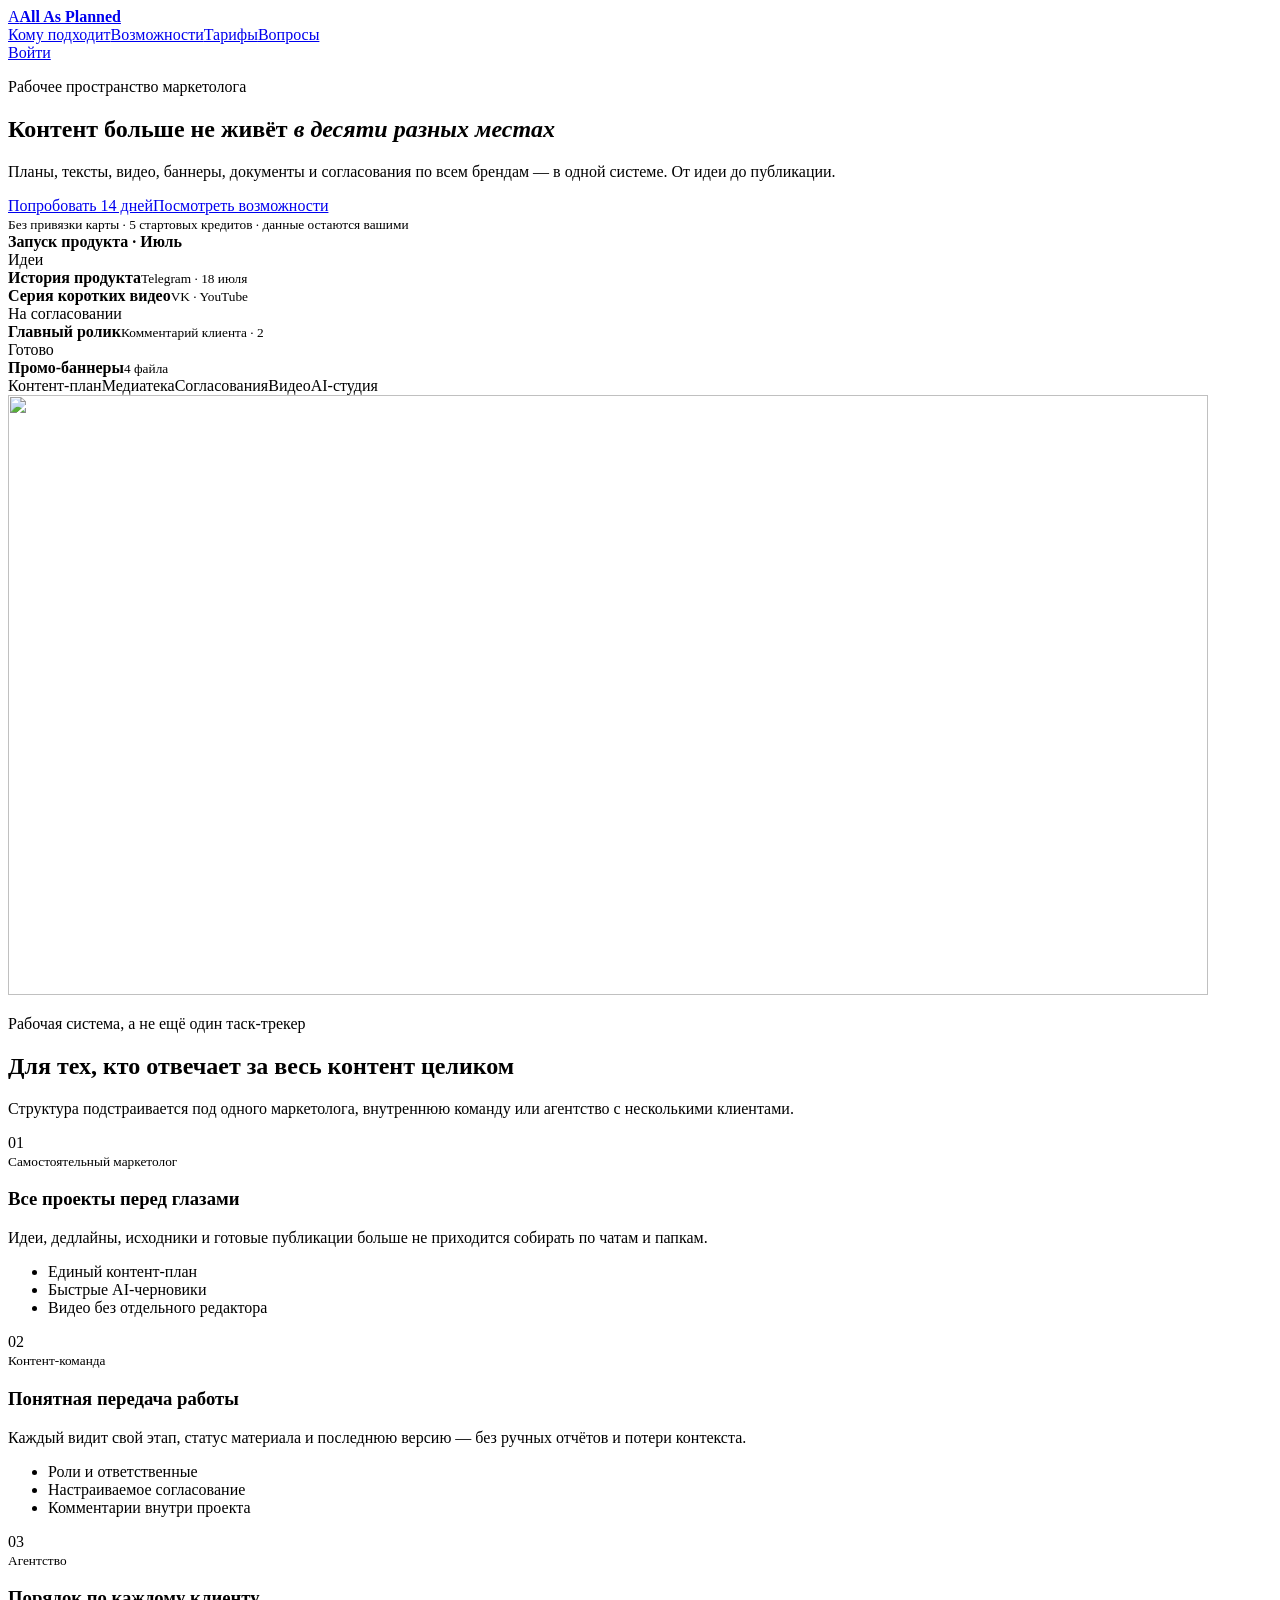
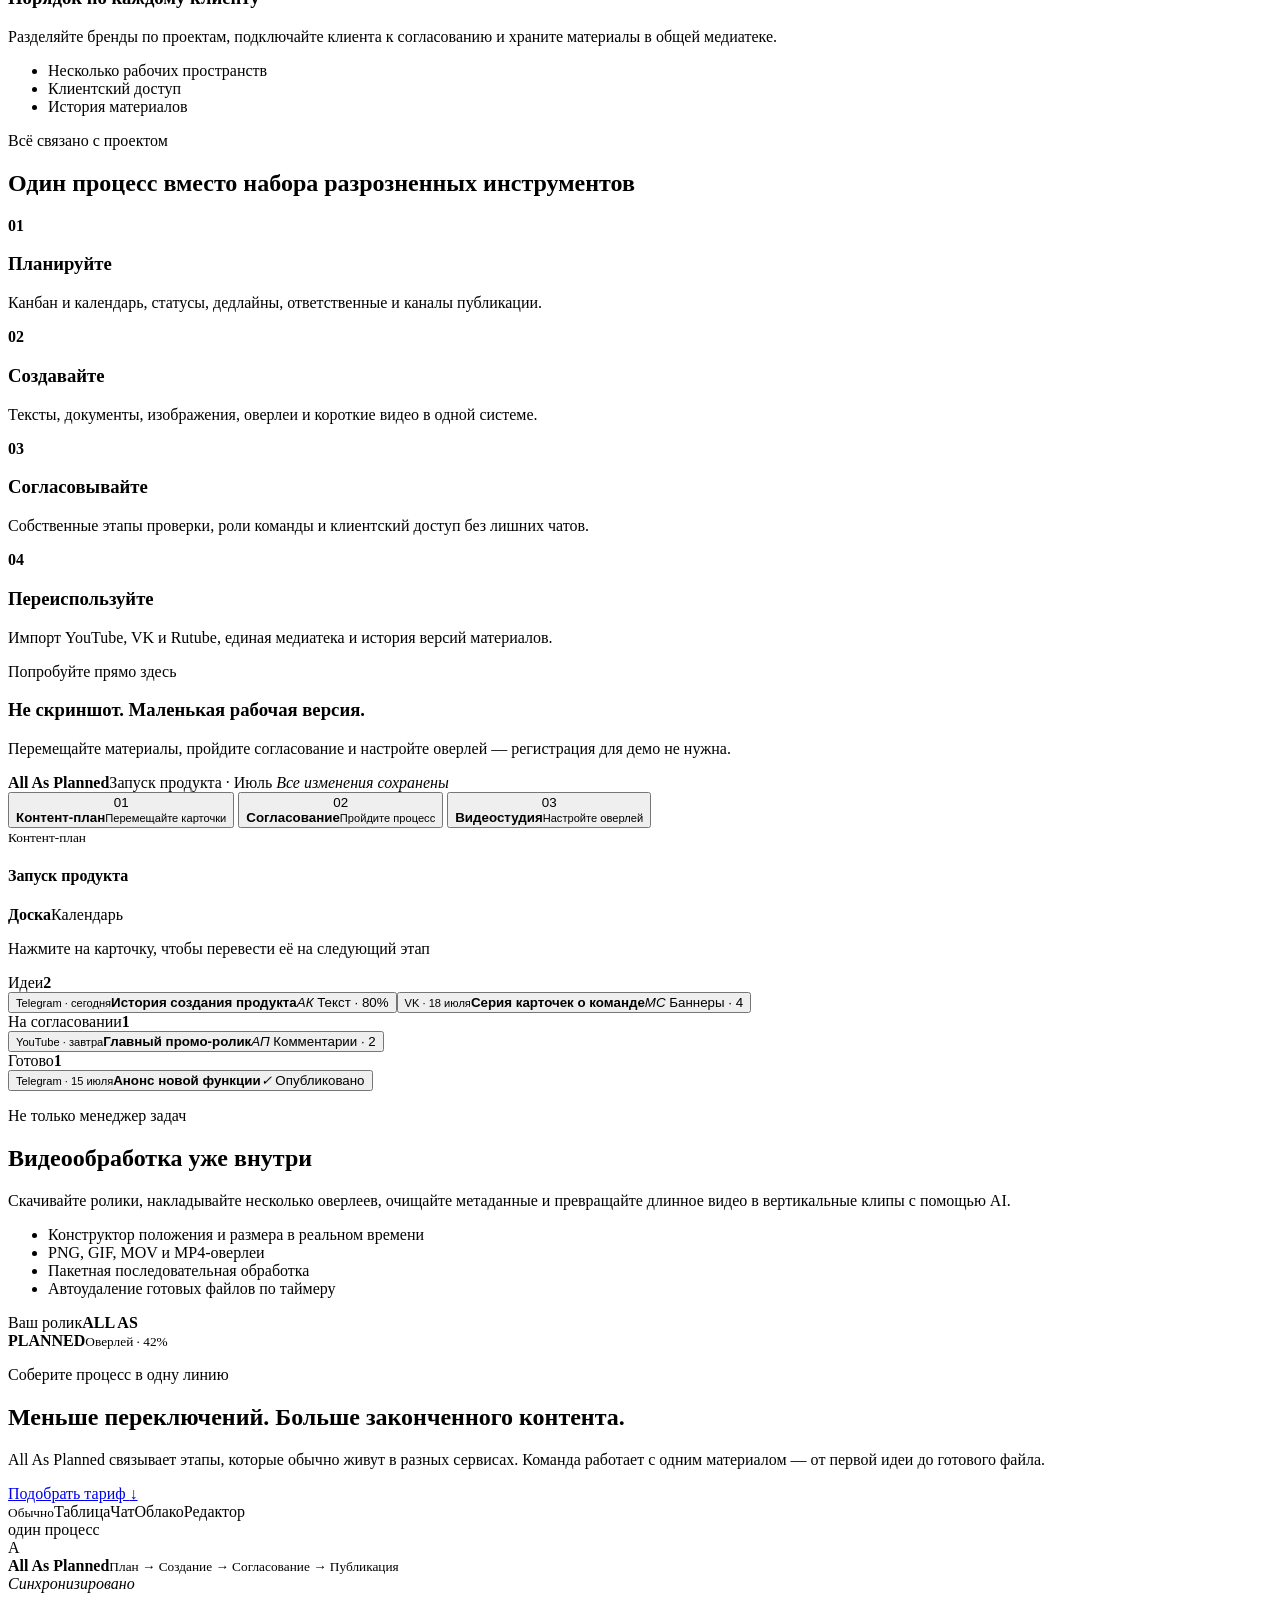
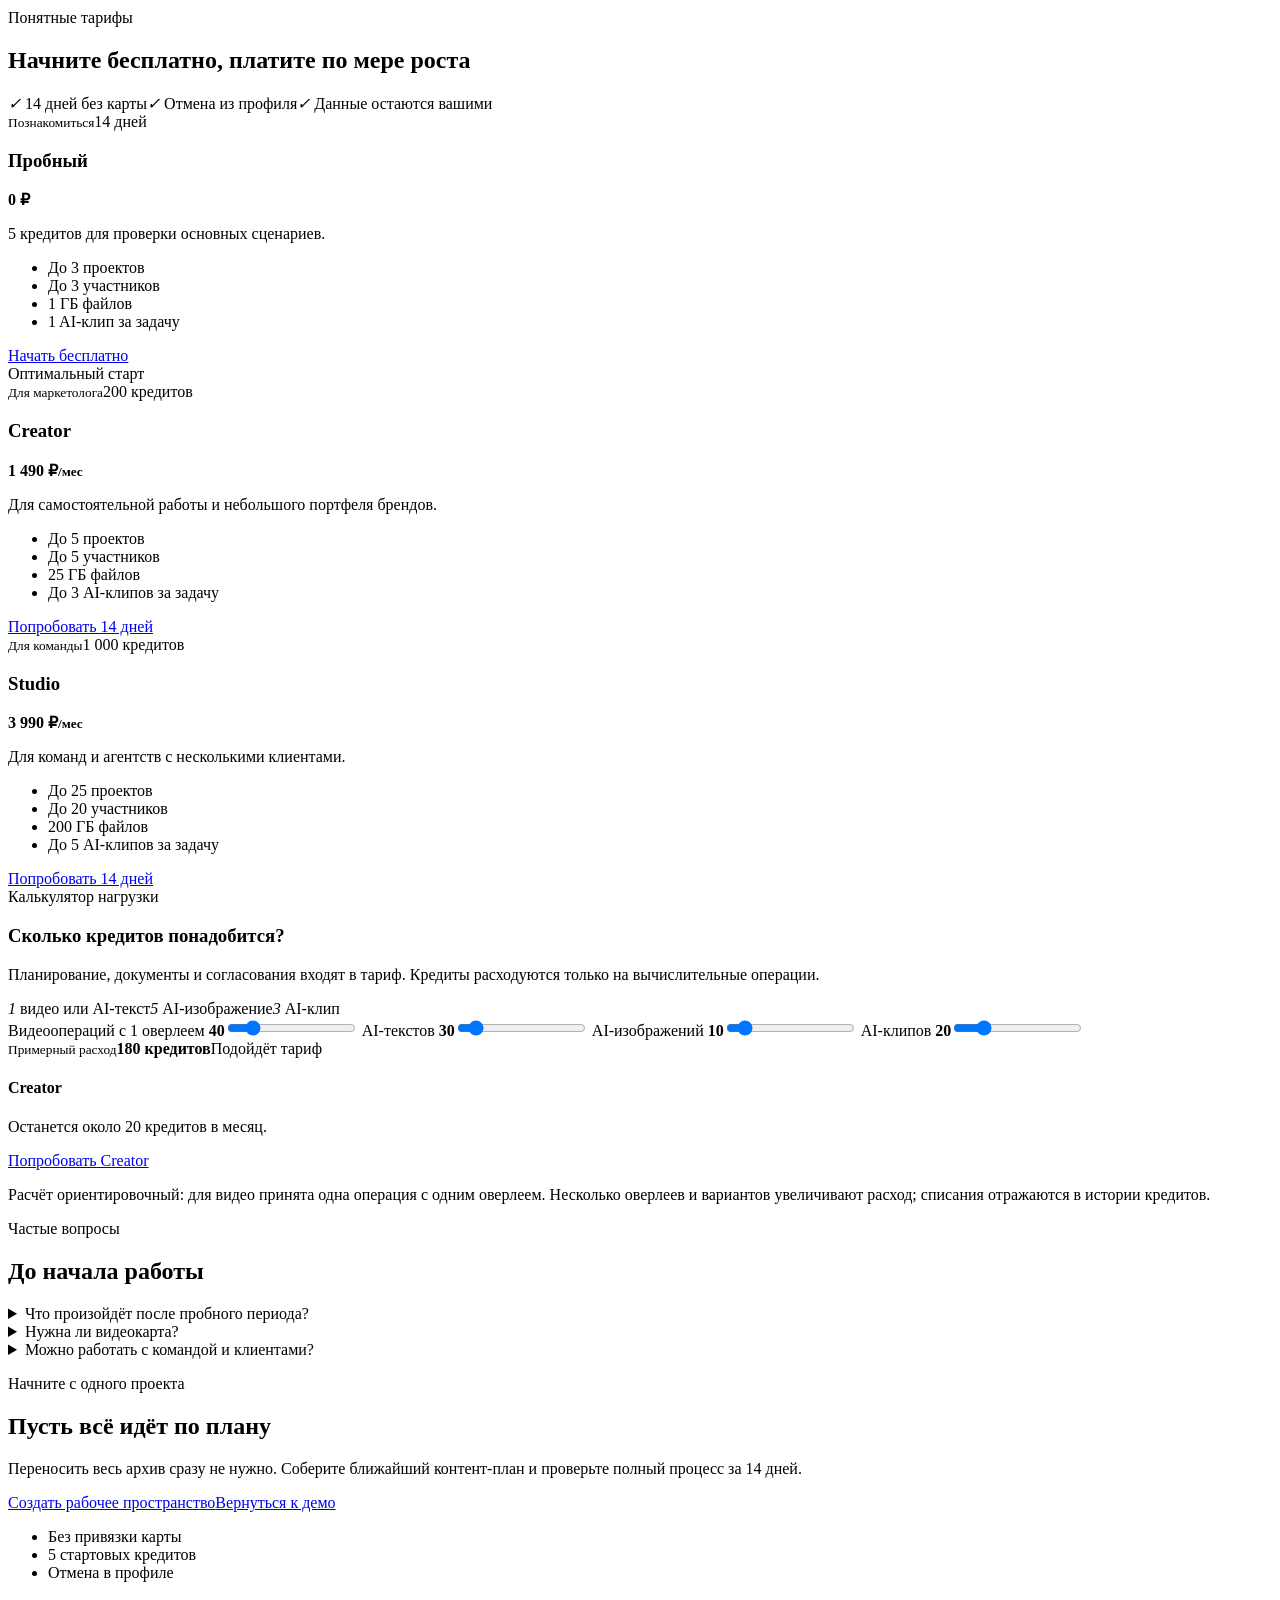
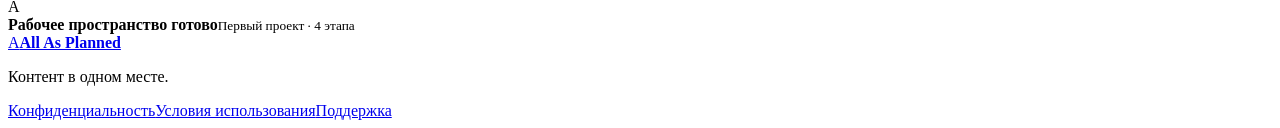
==== commit a81e7bee: "Add reusable brand graphic system" ====
--- a/web/landing.html
+++ b/web/landing.html
@@ -2,7 +2,21 @@
 <html lang="ru">
 <head>
   <meta charset="utf-8"><meta name="viewport" content="width=device-width,initial-scale=1">
-  <meta name="description" content="All As Planned — контент-план, файлы, согласования, видео и AI в одном рабочем пространстве.">
+  <meta name="description" content="All As Planned — контент-план, документы, медиатека, согласования, видеообработка и AI-инструменты в одном рабочем пространстве.">
+  <meta name="theme-color" content="#081018">
+  <meta property="og:type" content="website">
+  <meta property="og:locale" content="ru_RU">
+  <meta property="og:url" content="https://allasplanned.ru/">
+  <meta property="og:title" content="All As Planned — контент от идеи до публикации">
+  <meta property="og:description" content="Рабочее пространство маркетолога: планы, материалы, согласования, видео и AI в одной системе.">
+  <meta property="og:image" content="https://allasplanned.ru/assets/og-image.png">
+  <meta property="og:image:width" content="1200">
+  <meta property="og:image:height" content="630">
+  <meta property="og:image:alt" content="All As Planned — рабочее пространство маркетолога">
+  <meta name="twitter:card" content="summary_large_image">
+  <meta name="twitter:title" content="All As Planned — контент от идеи до публикации">
+  <meta name="twitter:description" content="Планы, материалы, согласования, видео и AI в одной системе.">
+  <meta name="twitter:image" content="https://allasplanned.ru/assets/og-image.png">
   <title>All As Planned — маркетинг по плану</title>
   <link rel="icon" href="/assets/favicon.svg" type="image/svg+xml">
   <link rel="stylesheet" href="/assets/landing.css">
@@ -13,13 +27,14 @@
   <link rel="stylesheet" href="/assets/scroll-story.css">
   <link rel="stylesheet" href="/assets/product-demo.css">
   <link rel="stylesheet" href="/assets/commercial.css">
+  <link rel="stylesheet" href="/assets/brand-graphics.css">
 </head>
 <body>
   <header class="landing-header"><a class="landing-brand" href="/"><span>A</span><b>All As Planned</b></a><nav><a href="#teams">Кому подходит</a><a href="#features">Возможности</a><a href="#pricing">Тарифы</a><a href="#faq">Вопросы</a></nav><a class="button secondary" href="/app">Войти</a></header>
   <main>
     <section class="hero"><div class="hero-copy"><p class="kicker">Рабочее пространство маркетолога</p><h1>Контент больше не живёт <em>в десяти разных местах</em></h1><p class="hero-lead">Планы, тексты, видео, баннеры, документы и согласования по всем брендам — в одной системе. От идеи до публикации.</p><div class="hero-actions"><a class="button primary" href="/app">Попробовать 14 дней</a><a class="button ghost" href="#features">Посмотреть возможности</a></div><small>Без привязки карты · 5 стартовых кредитов · данные остаются вашими</small></div><div class="hero-board" aria-label="Макет контент-плана"><div class="mock-top"><i></i><i></i><i></i><b>Запуск продукта · Июль</b></div><div class="mock-columns"><section><span>Идеи</span><article><b>История продукта</b><small>Telegram · 18 июля</small></article><article><b>Серия коротких видео</b><small>VK · YouTube</small></article></section><section><span>На согласовании</span><article class="accent"><b>Главный ролик</b><small>Комментарий клиента · 2</small></article></section><section><span>Готово</span><article class="done"><b>Промо-баннеры</b><small>4 файла</small></article></section></div></div></section>
     <section class="proof"><span>Контент-план</span><span>Медиатека</span><span>Согласования</span><span>Видео</span><span>AI-студия</span></section>
-    <section id="teams" class="audience-section">
+    <section id="teams" class="audience-section"><img class="audience-flow-map" src="/assets/brand-flow-map.svg" alt="" width="1200" height="600" loading="lazy" decoding="async">
       <div class="commercial-heading"><div><p class="kicker">Рабочая система, а не ещё один таск-трекер</p><h2>Для тех, кто отвечает за весь контент целиком</h2></div><p>Структура подстраивается под одного маркетолога, внутреннюю команду или агентство с несколькими клиентами.</p></div>
       <div class="audience-grid">
         <article><div class="audience-icon"><span>01</span><i></i></div><small>Самостоятельный маркетолог</small><h3>Все проекты перед глазами</h3><p>Идеи, дедлайны, исходники и готовые публикации больше не приходится собирать по чатам и папкам.</p><ul><li>Единый контент-план</li><li>Быстрые AI-черновики</li><li>Видео без отдельного редактора</li></ul></article>
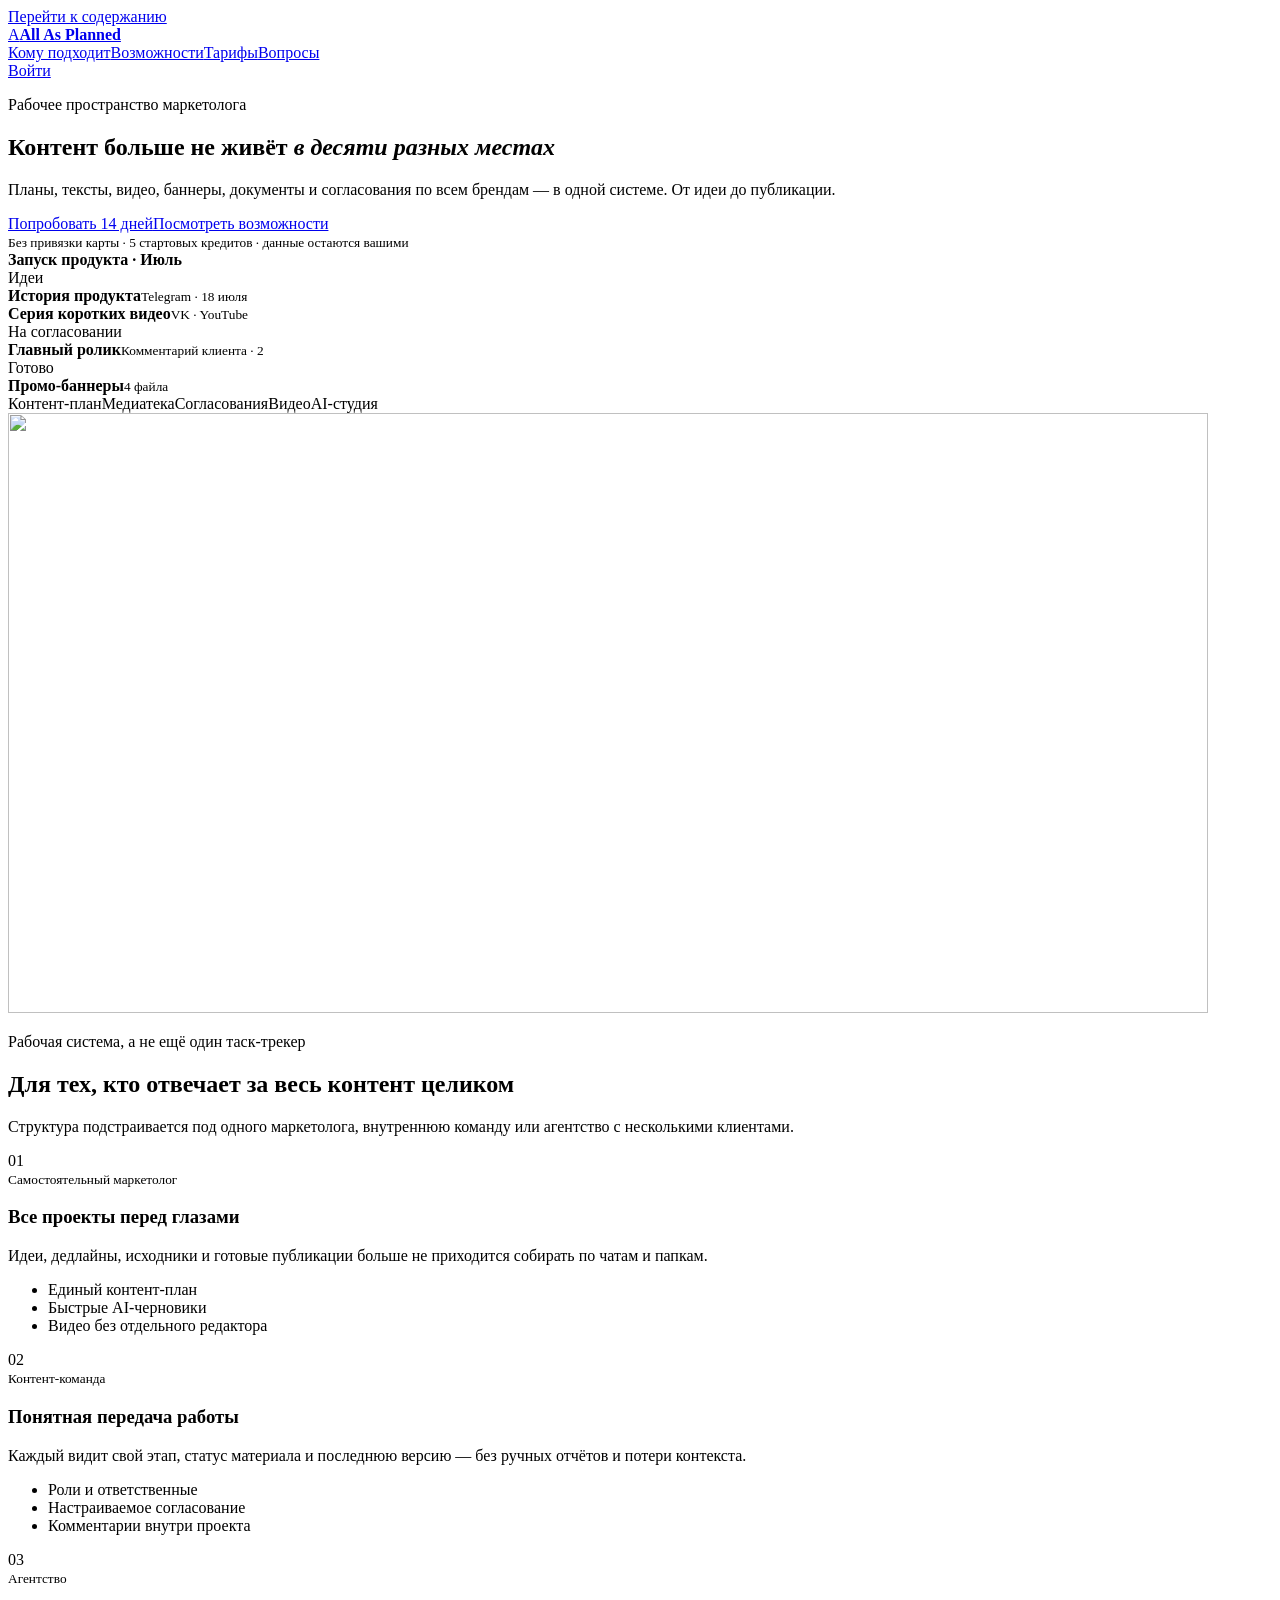
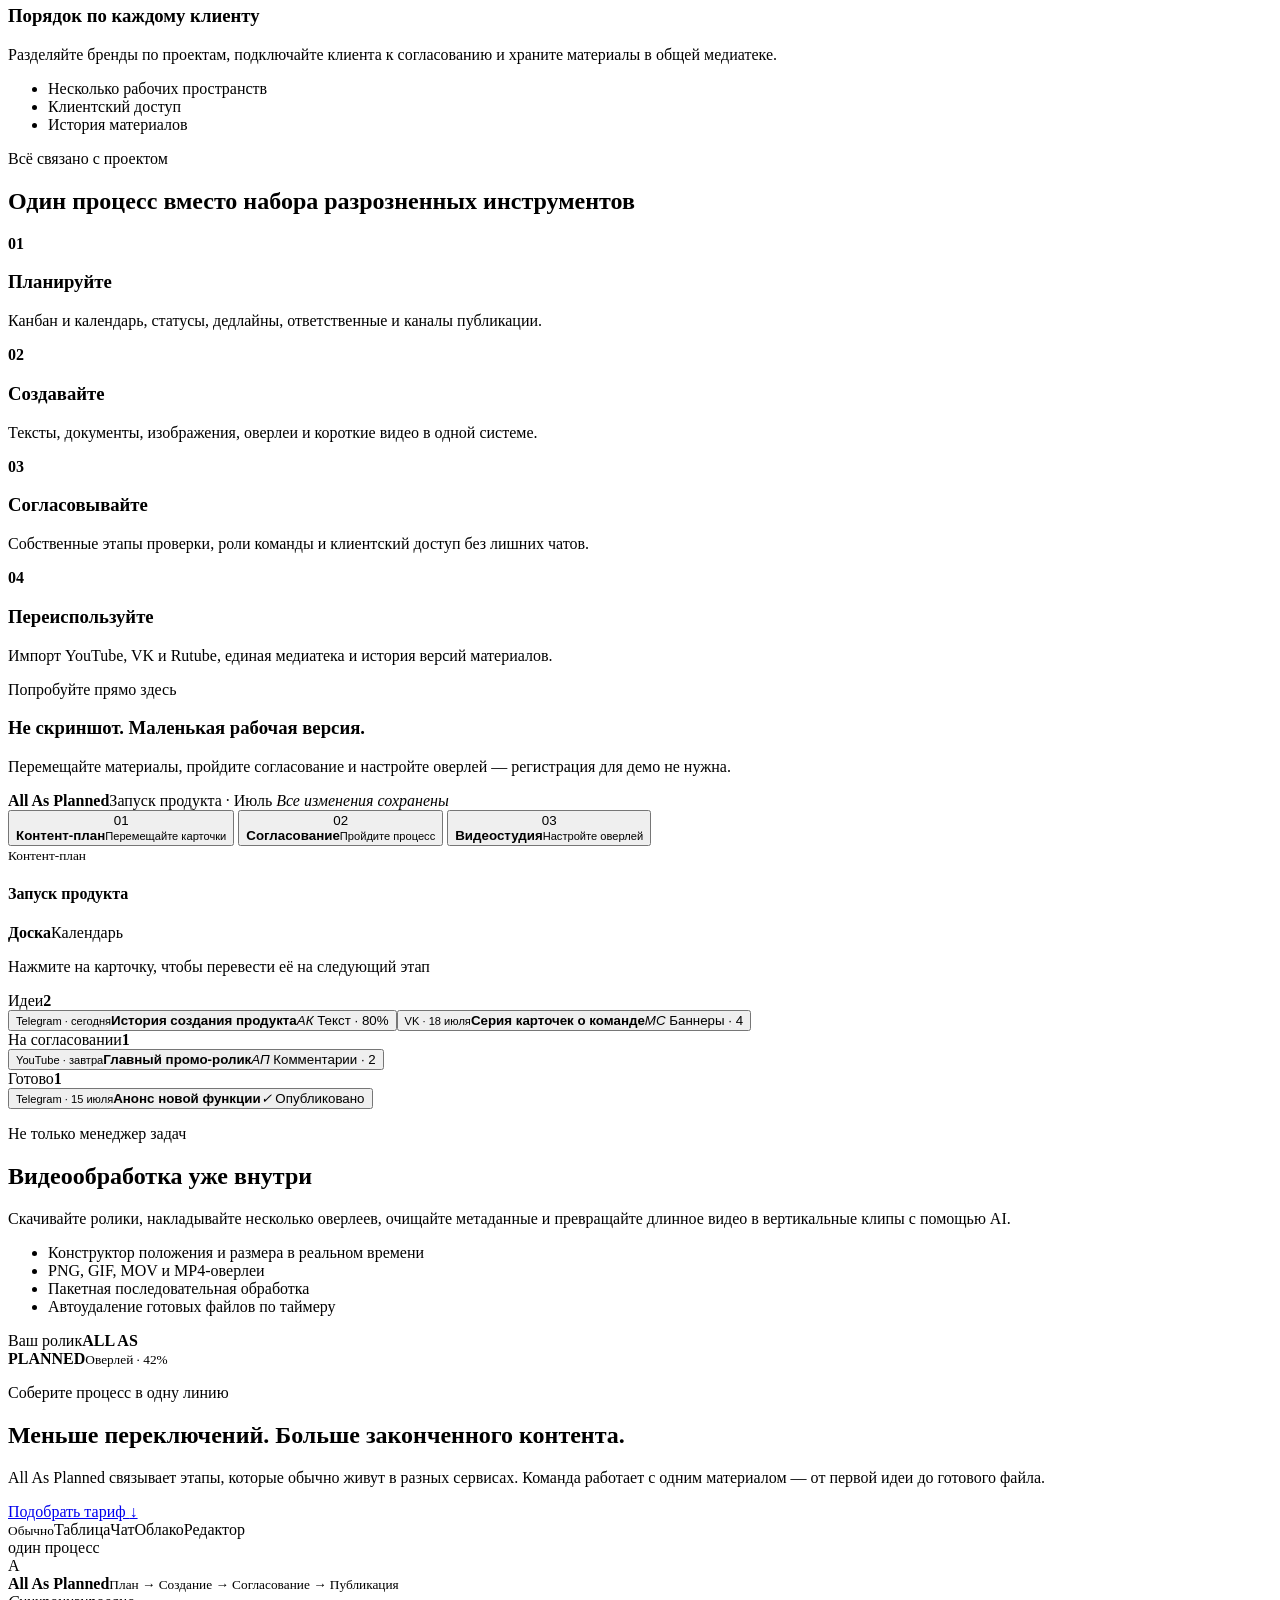
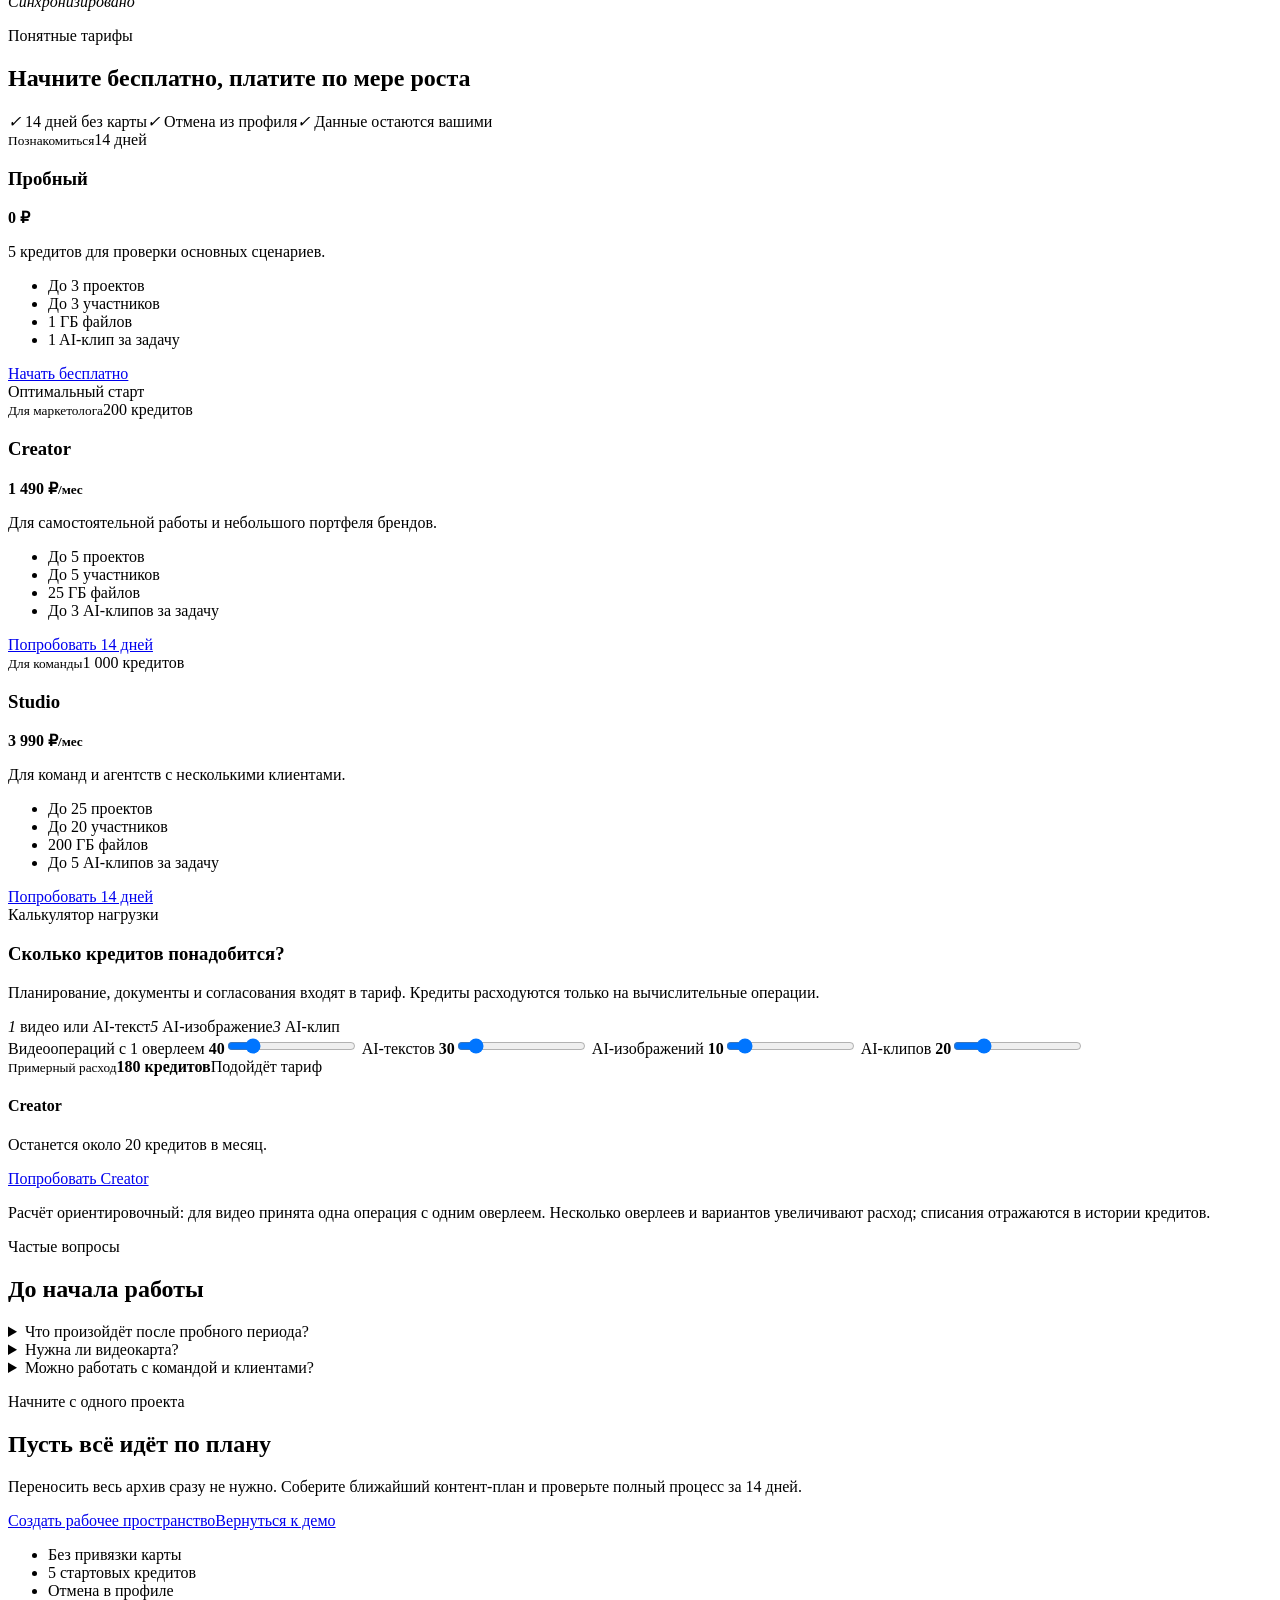
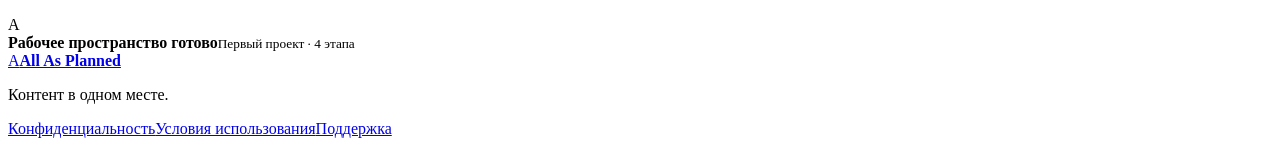
==== commit 74520e13: "Optimize visual performance and accessibility" ====
--- a/web/landing.html
+++ b/web/landing.html
@@ -5,6 +5,7 @@
   <meta name="description" content="All As Planned — контент-план, документы, медиатека, согласования, видеообработка и AI-инструменты в одном рабочем пространстве.">
   <meta name="theme-color" content="#081018">
   <meta property="og:type" content="website">
+  <meta property="og:site_name" content="All As Planned">
   <meta property="og:locale" content="ru_RU">
   <meta property="og:url" content="https://allasplanned.ru/">
   <meta property="og:title" content="All As Planned — контент от идеи до публикации">
@@ -18,7 +19,9 @@
   <meta name="twitter:description" content="Планы, материалы, согласования, видео и AI в одной системе.">
   <meta name="twitter:image" content="https://allasplanned.ru/assets/og-image.png">
   <title>All As Planned — маркетинг по плану</title>
+  <link rel="canonical" href="https://allasplanned.ru/">
   <link rel="icon" href="/assets/favicon.svg" type="image/svg+xml">
+  <link rel="preload" href="/assets/brand-mark.svg" as="image" type="image/svg+xml">
   <link rel="stylesheet" href="/assets/landing.css">
   <link rel="stylesheet" href="/assets/brand.css">
   <link rel="stylesheet" href="/assets/motion-system.css">
@@ -28,13 +31,15 @@
   <link rel="stylesheet" href="/assets/product-demo.css">
   <link rel="stylesheet" href="/assets/commercial.css">
   <link rel="stylesheet" href="/assets/brand-graphics.css">
+  <link rel="stylesheet" href="/assets/performance.css">
 </head>
 <body>
-  <header class="landing-header"><a class="landing-brand" href="/"><span>A</span><b>All As Planned</b></a><nav><a href="#teams">Кому подходит</a><a href="#features">Возможности</a><a href="#pricing">Тарифы</a><a href="#faq">Вопросы</a></nav><a class="button secondary" href="/app">Войти</a></header>
-  <main>
+  <a class="skip-link" href="#main-content">Перейти к содержанию</a>
+  <header class="landing-header"><a class="landing-brand" href="/"><span>A</span><b>All As Planned</b></a><nav aria-label="Основная навигация"><a href="#teams">Кому подходит</a><a href="#features">Возможности</a><a href="#pricing">Тарифы</a><a href="#faq">Вопросы</a></nav><a class="button secondary" href="/app">Войти</a></header>
+  <main id="main-content" tabindex="-1">
     <section class="hero"><div class="hero-copy"><p class="kicker">Рабочее пространство маркетолога</p><h1>Контент больше не живёт <em>в десяти разных местах</em></h1><p class="hero-lead">Планы, тексты, видео, баннеры, документы и согласования по всем брендам — в одной системе. От идеи до публикации.</p><div class="hero-actions"><a class="button primary" href="/app">Попробовать 14 дней</a><a class="button ghost" href="#features">Посмотреть возможности</a></div><small>Без привязки карты · 5 стартовых кредитов · данные остаются вашими</small></div><div class="hero-board" aria-label="Макет контент-плана"><div class="mock-top"><i></i><i></i><i></i><b>Запуск продукта · Июль</b></div><div class="mock-columns"><section><span>Идеи</span><article><b>История продукта</b><small>Telegram · 18 июля</small></article><article><b>Серия коротких видео</b><small>VK · YouTube</small></article></section><section><span>На согласовании</span><article class="accent"><b>Главный ролик</b><small>Комментарий клиента · 2</small></article></section><section><span>Готово</span><article class="done"><b>Промо-баннеры</b><small>4 файла</small></article></section></div></div></section>
     <section class="proof"><span>Контент-план</span><span>Медиатека</span><span>Согласования</span><span>Видео</span><span>AI-студия</span></section>
-    <section id="teams" class="audience-section"><img class="audience-flow-map" src="/assets/brand-flow-map.svg" alt="" width="1200" height="600" loading="lazy" decoding="async">
+    <section id="teams" class="audience-section"><img class="audience-flow-map" src="/assets/brand-flow-map.svg" alt="" width="1200" height="600" loading="lazy" decoding="async" fetchpriority="low">
       <div class="commercial-heading"><div><p class="kicker">Рабочая система, а не ещё один таск-трекер</p><h2>Для тех, кто отвечает за весь контент целиком</h2></div><p>Структура подстраивается под одного маркетолога, внутреннюю команду или агентство с несколькими клиентами.</p></div>
       <div class="audience-grid">
         <article><div class="audience-icon"><span>01</span><i></i></div><small>Самостоятельный маркетолог</small><h3>Все проекты перед глазами</h3><p>Идеи, дедлайны, исходники и готовые публикации больше не приходится собирать по чатам и папкам.</p><ul><li>Единый контент-план</li><li>Быстрые AI-черновики</li><li>Видео без отдельного редактора</li></ul></article>
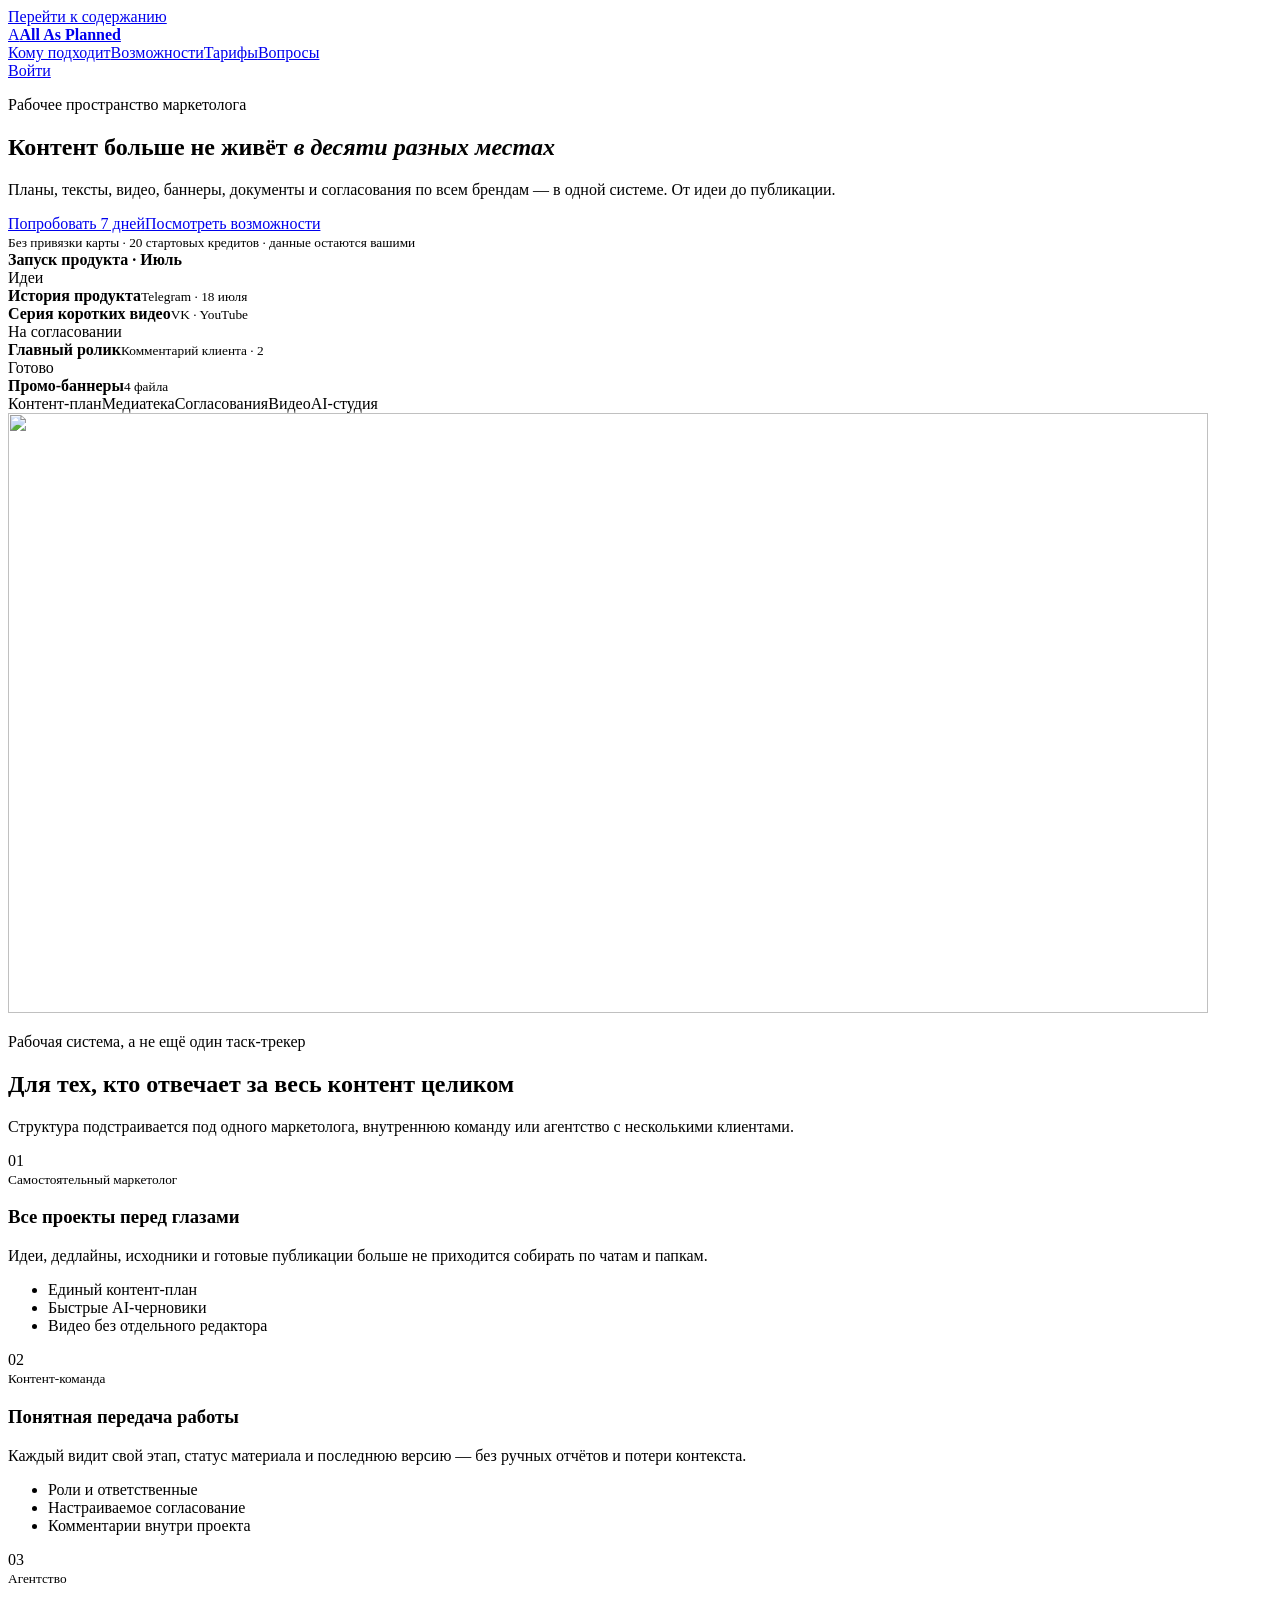
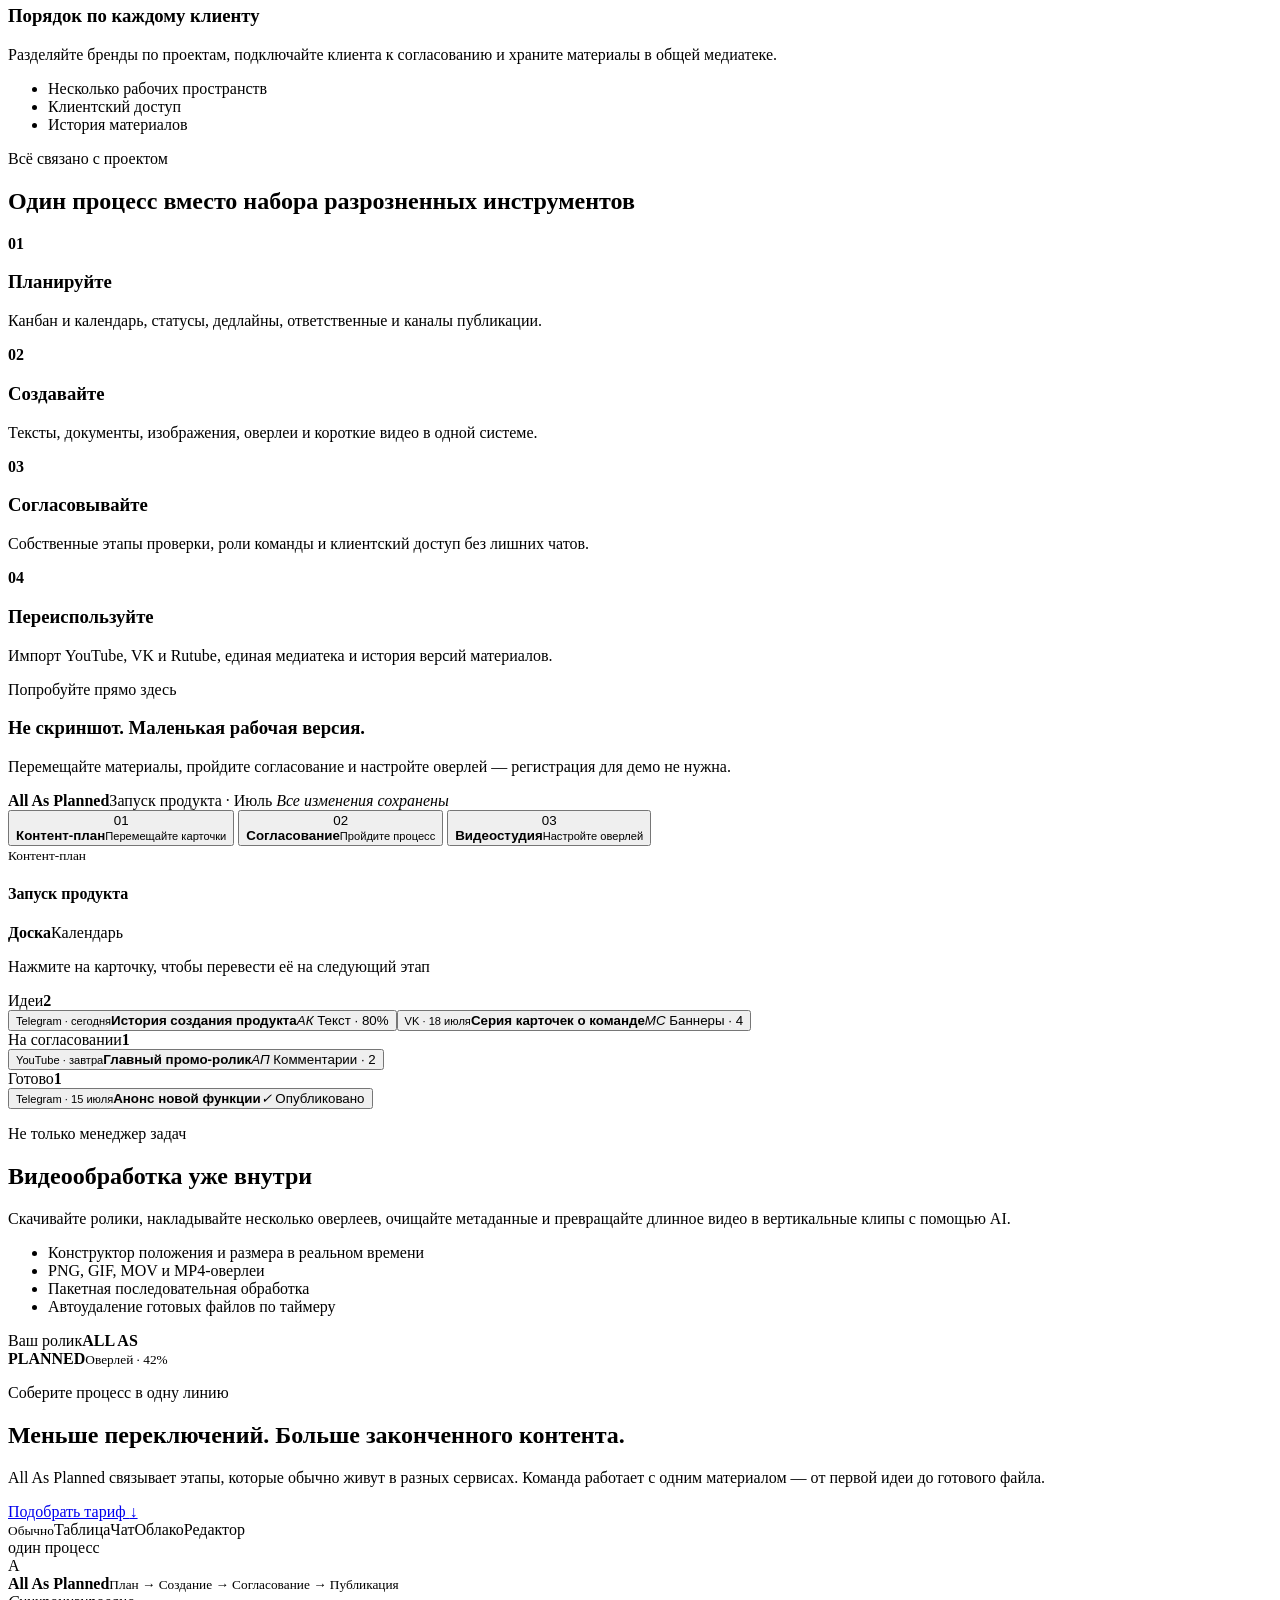
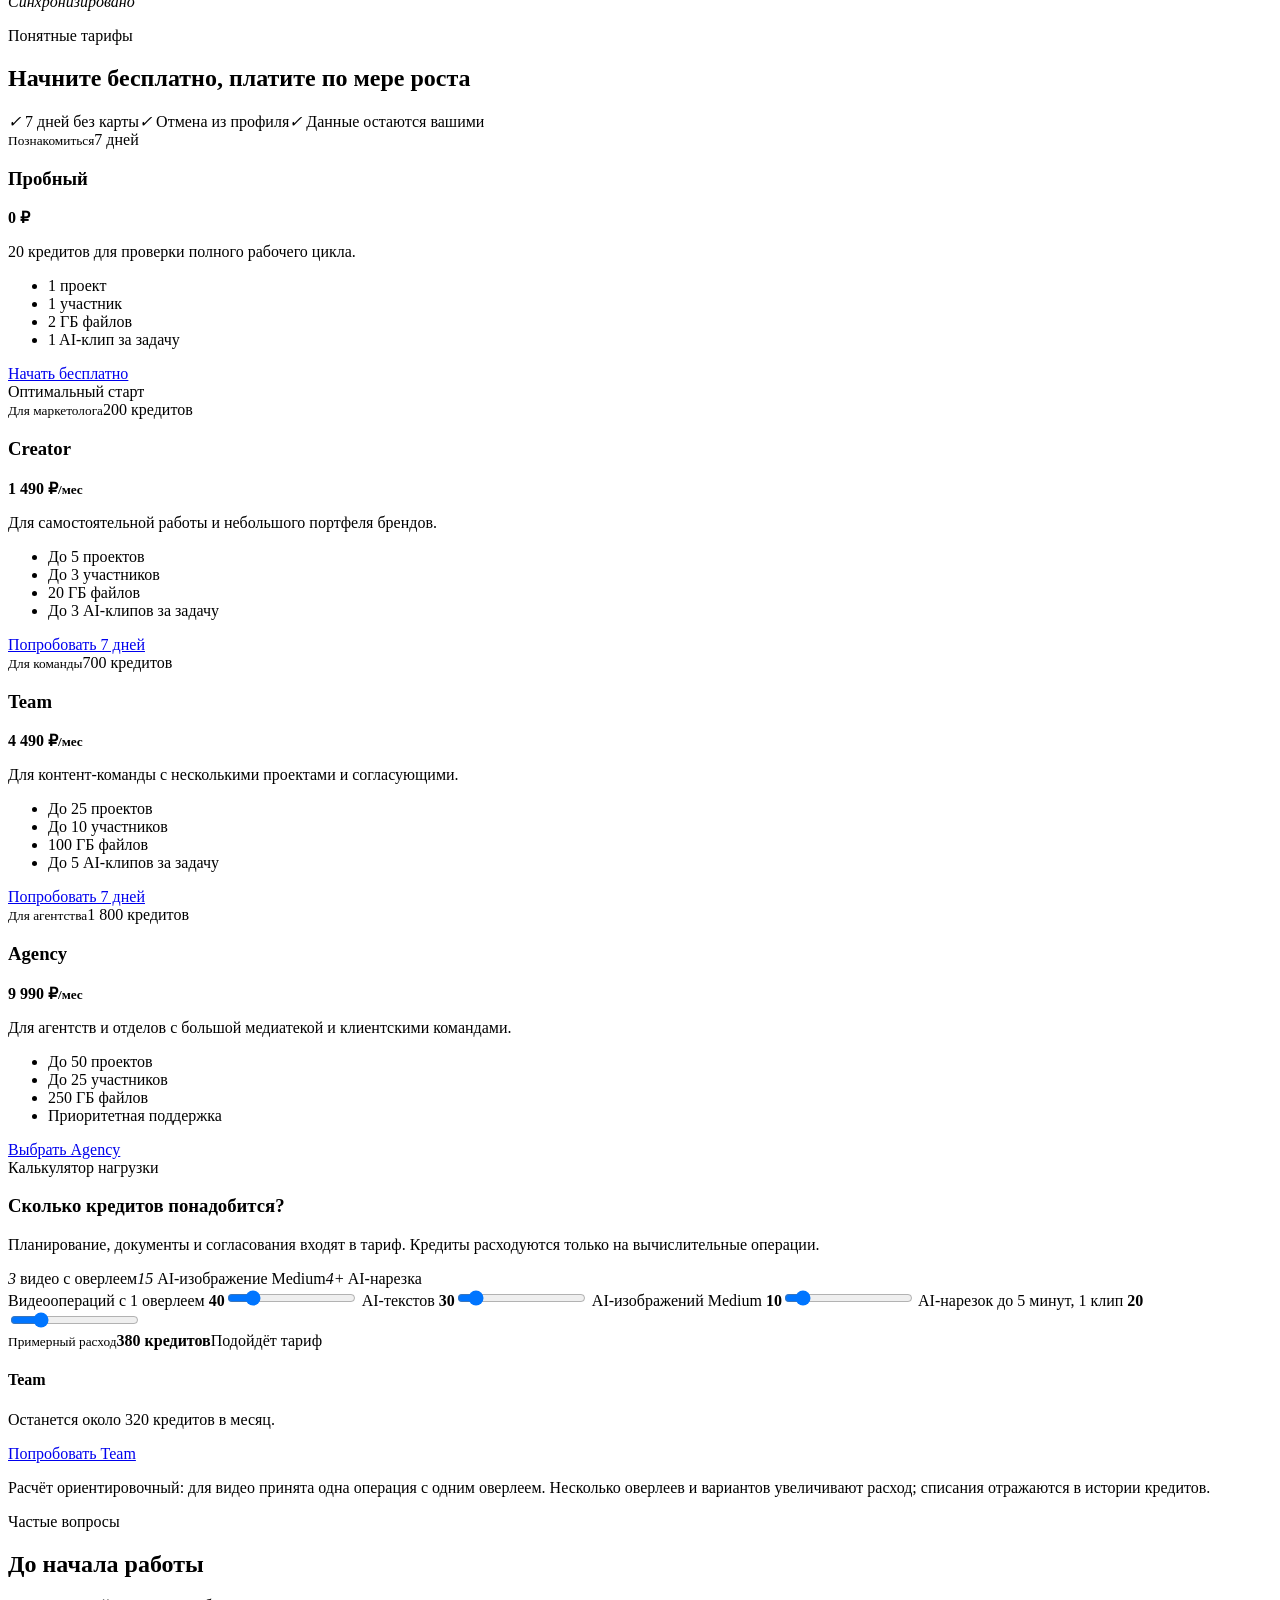
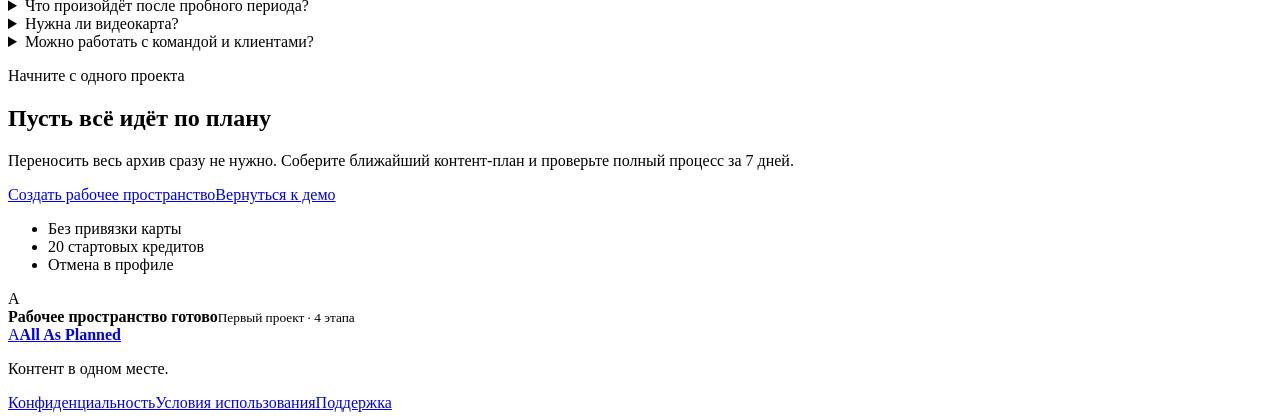
==== commit d4c365e2: "Complete commercial billing packages" ====
--- a/web/landing.html
+++ b/web/landing.html
@@ -26,6 +26,7 @@
   <link rel="stylesheet" href="/assets/brand.css">
   <link rel="stylesheet" href="/assets/motion-system.css">
   <link rel="stylesheet" href="/assets/landing-motion.css">
+  <link rel="stylesheet" href="/assets/ambient-particles.css">
   <link rel="stylesheet" href="/assets/hero-scene.css">
   <link rel="stylesheet" href="/assets/scroll-story.css">
   <link rel="stylesheet" href="/assets/product-demo.css">
@@ -37,7 +38,7 @@
   <a class="skip-link" href="#main-content">Перейти к содержанию</a>
   <header class="landing-header"><a class="landing-brand" href="/"><span>A</span><b>All As Planned</b></a><nav aria-label="Основная навигация"><a href="#teams">Кому подходит</a><a href="#features">Возможности</a><a href="#pricing">Тарифы</a><a href="#faq">Вопросы</a></nav><a class="button secondary" href="/app">Войти</a></header>
   <main id="main-content" tabindex="-1">
-    <section class="hero"><div class="hero-copy"><p class="kicker">Рабочее пространство маркетолога</p><h1>Контент больше не живёт <em>в десяти разных местах</em></h1><p class="hero-lead">Планы, тексты, видео, баннеры, документы и согласования по всем брендам — в одной системе. От идеи до публикации.</p><div class="hero-actions"><a class="button primary" href="/app">Попробовать 14 дней</a><a class="button ghost" href="#features">Посмотреть возможности</a></div><small>Без привязки карты · 5 стартовых кредитов · данные остаются вашими</small></div><div class="hero-board" aria-label="Макет контент-плана"><div class="mock-top"><i></i><i></i><i></i><b>Запуск продукта · Июль</b></div><div class="mock-columns"><section><span>Идеи</span><article><b>История продукта</b><small>Telegram · 18 июля</small></article><article><b>Серия коротких видео</b><small>VK · YouTube</small></article></section><section><span>На согласовании</span><article class="accent"><b>Главный ролик</b><small>Комментарий клиента · 2</small></article></section><section><span>Готово</span><article class="done"><b>Промо-баннеры</b><small>4 файла</small></article></section></div></div></section>
+    <section class="hero"><div class="hero-copy"><p class="kicker">Рабочее пространство маркетолога</p><h1>Контент больше не живёт <em>в десяти разных местах</em></h1><p class="hero-lead">Планы, тексты, видео, баннеры, документы и согласования по всем брендам — в одной системе. От идеи до публикации.</p><div class="hero-actions"><a class="button primary" href="/app">Попробовать 7 дней</a><a class="button ghost" href="#features">Посмотреть возможности</a></div><small>Без привязки карты · 20 стартовых кредитов · данные остаются вашими</small></div><div class="hero-board" aria-label="Макет контент-плана"><div class="mock-top"><i></i><i></i><i></i><b>Запуск продукта · Июль</b></div><div class="mock-columns"><section><span>Идеи</span><article><b>История продукта</b><small>Telegram · 18 июля</small></article><article><b>Серия коротких видео</b><small>VK · YouTube</small></article></section><section><span>На согласовании</span><article class="accent"><b>Главный ролик</b><small>Комментарий клиента · 2</small></article></section><section><span>Готово</span><article class="done"><b>Промо-баннеры</b><small>4 файла</small></article></section></div></div></section>
     <section class="proof"><span>Контент-план</span><span>Медиатека</span><span>Согласования</span><span>Видео</span><span>AI-студия</span></section>
     <section id="teams" class="audience-section"><img class="audience-flow-map" src="/assets/brand-flow-map.svg" alt="" width="1200" height="600" loading="lazy" decoding="async" fetchpriority="low">
       <div class="commercial-heading"><div><p class="kicker">Рабочая система, а не ещё один таск-трекер</p><h2>Для тех, кто отвечает за весь контент целиком</h2></div><p>Структура подстраивается под одного маркетолога, внутреннюю команду или агентство с несколькими клиентами.</p></div>
@@ -115,29 +116,31 @@
       </div>
     </section>
     <section id="pricing" class="landing-section pricing">
-      <div class="pricing-heading"><div><p class="kicker">Понятные тарифы</p><h2>Начните бесплатно, платите по мере роста</h2></div><div class="pricing-assurance"><span><i>✓</i> 14 дней без карты</span><span><i>✓</i> Отмена из профиля</span><span><i>✓</i> Данные остаются вашими</span></div></div>
+      <div class="pricing-heading"><div><p class="kicker">Понятные тарифы</p><h2>Начните бесплатно, платите по мере роста</h2></div><div class="pricing-assurance"><span><i>✓</i> 7 дней без карты</span><span><i>✓</i> Отмена из профиля</span><span><i>✓</i> Данные остаются вашими</span></div></div>
       <div class="price-grid">
-        <article><div class="plan-topline"><small>Познакомиться</small><span>14 дней</span></div><h3>Пробный</h3><strong>0 ₽</strong><p>5 кредитов для проверки основных сценариев.</p><ul><li>До 3 проектов</li><li>До 3 участников</li><li>1 ГБ файлов</li><li>1 AI-клип за задачу</li></ul><a class="button ghost" href="/app">Начать бесплатно</a></article>
-        <article class="popular"><span class="popular-label">Оптимальный старт</span><div class="plan-topline"><small>Для маркетолога</small><span>200 кредитов</span></div><h3>Creator</h3><strong>1 490 ₽<small>/мес</small></strong><p>Для самостоятельной работы и небольшого портфеля брендов.</p><ul><li>До 5 проектов</li><li>До 5 участников</li><li>25 ГБ файлов</li><li>До 3 AI-клипов за задачу</li></ul><a class="button primary" href="/app">Попробовать 14 дней</a></article>
-        <article><div class="plan-topline"><small>Для команды</small><span>1 000 кредитов</span></div><h3>Studio</h3><strong>3 990 ₽<small>/мес</small></strong><p>Для команд и агентств с несколькими клиентами.</p><ul><li>До 25 проектов</li><li>До 20 участников</li><li>200 ГБ файлов</li><li>До 5 AI-клипов за задачу</li></ul><a class="button ghost" href="/app">Попробовать 14 дней</a></article>
+        <article><div class="plan-topline"><small>Познакомиться</small><span>7 дней</span></div><h3>Пробный</h3><strong>0 ₽</strong><p>20 кредитов для проверки полного рабочего цикла.</p><ul><li>1 проект</li><li>1 участник</li><li>2 ГБ файлов</li><li>1 AI-клип за задачу</li></ul><a class="button ghost" href="/app">Начать бесплатно</a></article>
+        <article class="popular"><span class="popular-label">Оптимальный старт</span><div class="plan-topline"><small>Для маркетолога</small><span>200 кредитов</span></div><h3>Creator</h3><strong>1 490 ₽<small>/мес</small></strong><p>Для самостоятельной работы и небольшого портфеля брендов.</p><ul><li>До 5 проектов</li><li>До 3 участников</li><li>20 ГБ файлов</li><li>До 3 AI-клипов за задачу</li></ul><a class="button primary" href="/app">Попробовать 7 дней</a></article>
+        <article><div class="plan-topline"><small>Для команды</small><span>700 кредитов</span></div><h3>Team</h3><strong>4 490 ₽<small>/мес</small></strong><p>Для контент-команды с несколькими проектами и согласующими.</p><ul><li>До 25 проектов</li><li>До 10 участников</li><li>100 ГБ файлов</li><li>До 5 AI-клипов за задачу</li></ul><a class="button ghost" href="/app">Попробовать 7 дней</a></article>
+        <article><div class="plan-topline"><small>Для агентства</small><span>1 800 кредитов</span></div><h3>Agency</h3><strong>9 990 ₽<small>/мес</small></strong><p>Для агентств и отделов с большой медиатекой и клиентскими командами.</p><ul><li>До 50 проектов</li><li>До 25 участников</li><li>250 ГБ файлов</li><li>Приоритетная поддержка</li></ul><a class="button ghost" href="/app">Выбрать Agency</a></article>
       </div>
       <div class="credit-calculator" id="credit-calculator">
-        <div class="credit-calculator-copy"><span>Калькулятор нагрузки</span><h3>Сколько кредитов понадобится?</h3><p>Планирование, документы и согласования входят в тариф. Кредиты расходуются только на вычислительные операции.</p><div class="credit-legend"><span><i>1</i> видео или AI-текст</span><span><i>5</i> AI-изображение</span><span><i>3</i> AI-клип</span></div></div>
+        <div class="credit-calculator-copy"><span>Калькулятор нагрузки</span><h3>Сколько кредитов понадобится?</h3><p>Планирование, документы и согласования входят в тариф. Кредиты расходуются только на вычислительные операции.</p><div class="credit-legend"><span><i>3</i> видео с оверлеем</span><span><i>15</i> AI-изображение Medium</span><span><i>4+</i> AI-нарезка</span></div></div>
         <div class="credit-inputs">
-          <label><span>Видеоопераций с 1 оверлеем <b data-credit-value="videos">40</b></span><input type="range" min="0" max="250" value="40" data-credit-input="videos" data-credit-cost="1"></label>
+          <label><span>Видеоопераций с 1 оверлеем <b data-credit-value="videos">40</b></span><input type="range" min="0" max="250" value="40" data-credit-input="videos" data-credit-cost="3"></label>
           <label><span>AI-текстов <b data-credit-value="texts">30</b></span><input type="range" min="0" max="300" value="30" data-credit-input="texts" data-credit-cost="1"></label>
-          <label><span>AI-изображений <b data-credit-value="images">10</b></span><input type="range" min="0" max="100" value="10" data-credit-input="images" data-credit-cost="5"></label>
-          <label><span>AI-клипов <b data-credit-value="clips">20</b></span><input type="range" min="0" max="100" value="20" data-credit-input="clips" data-credit-cost="3"></label>
+          <label><span>AI-изображений Medium <b data-credit-value="images">10</b></span><input type="range" min="0" max="100" value="10" data-credit-input="images" data-credit-cost="15"></label>
+          <label><span>AI-нарезок до 5 минут, 1 клип <b data-credit-value="clips">20</b></span><input type="range" min="0" max="100" value="20" data-credit-input="clips" data-credit-cost="4"></label>
         </div>
-        <div class="credit-result" aria-live="polite"><small>Примерный расход</small><strong><b data-credit-total>180</b> кредитов</strong><span>Подойдёт тариф</span><h4 data-credit-plan>Creator</h4><p data-credit-note>Останется около 20 кредитов в месяц.</p><a class="button primary" href="/app" data-credit-action>Попробовать Creator</a></div>
+        <div class="credit-result" aria-live="polite"><small>Примерный расход</small><strong><b data-credit-total>380</b> кредитов</strong><span>Подойдёт тариф</span><h4 data-credit-plan>Team</h4><p data-credit-note>Останется около 320 кредитов в месяц.</p><a class="button primary" href="/app" data-credit-action>Попробовать Team</a></div>
       </div>
       <p class="pricing-footnote">Расчёт ориентировочный: для видео принята одна операция с одним оверлеем. Несколько оверлеев и вариантов увеличивают расход; списания отражаются в истории кредитов.</p>
     </section>
     <section id="faq" class="landing-section faq"><p class="kicker">Частые вопросы</p><h2>До начала работы</h2><details><summary>Что произойдёт после пробного периода?</summary><p>Материалы останутся доступны для просмотра. Создание и обработка возобновятся после выбора тарифа.</p></details><details><summary>Нужна ли видеокарта?</summary><p>Нет. Основной рендер выполняет FFmpeg на CPU, а AI-задачи обращаются к внешнему API.</p></details><details><summary>Можно работать с командой и клиентами?</summary><p>Да. Доступны роли владельца, администратора, редактора, наблюдателя и клиента.</p></details></section>
-    <section class="final-cta"><div class="final-cta-copy"><p class="kicker">Начните с одного проекта</p><h2>Пусть всё идёт по плану</h2><p>Переносить весь архив сразу не нужно. Соберите ближайший контент-план и проверьте полный процесс за 14 дней.</p><div class="final-cta-actions"><a class="button primary" href="/app">Создать рабочее пространство</a><a class="button ghost" href="#product-demo">Вернуться к демо</a></div><ul><li>Без привязки карты</li><li>5 стартовых кредитов</li><li>Отмена в профиле</li></ul></div><div class="final-cta-visual" aria-hidden="true"><div class="final-orbit"><i></i><i></i><i></i><span>A</span></div><div class="final-status-card"><i></i><div><b>Рабочее пространство готово</b><small>Первый проект · 4 этапа</small></div></div></div></section>
+    <section class="final-cta"><div class="final-cta-copy"><p class="kicker">Начните с одного проекта</p><h2>Пусть всё идёт по плану</h2><p>Переносить весь архив сразу не нужно. Соберите ближайший контент-план и проверьте полный процесс за 7 дней.</p><div class="final-cta-actions"><a class="button primary" href="/app">Создать рабочее пространство</a><a class="button ghost" href="#product-demo">Вернуться к демо</a></div><ul><li>Без привязки карты</li><li>20 стартовых кредитов</li><li>Отмена в профиле</li></ul></div><div class="final-cta-visual" aria-hidden="true"><div class="final-orbit"><i></i><i></i><i></i><span>A</span></div><div class="final-status-card"><i></i><div><b>Рабочее пространство готово</b><small>Первый проект · 4 этапа</small></div></div></div></section>
   </main>
   <footer><a class="landing-brand" href="/"><span>A</span><b>All As Planned</b></a><p>Контент в одном месте.</p><nav><a href="/privacy">Конфиденциальность</a><a href="/terms">Условия использования</a><a href="mailto:support@allasplanned.ru">Поддержка</a></nav></footer>
   <script src="/assets/motion-system.js" defer></script>
+  <script src="/assets/ambient-particles.js" defer></script>
   <script src="/assets/product-demo.js" defer></script>
   <script src="/assets/commercial.js" defer></script>
   <script src="/assets/scroll-story.js" defer></script>
